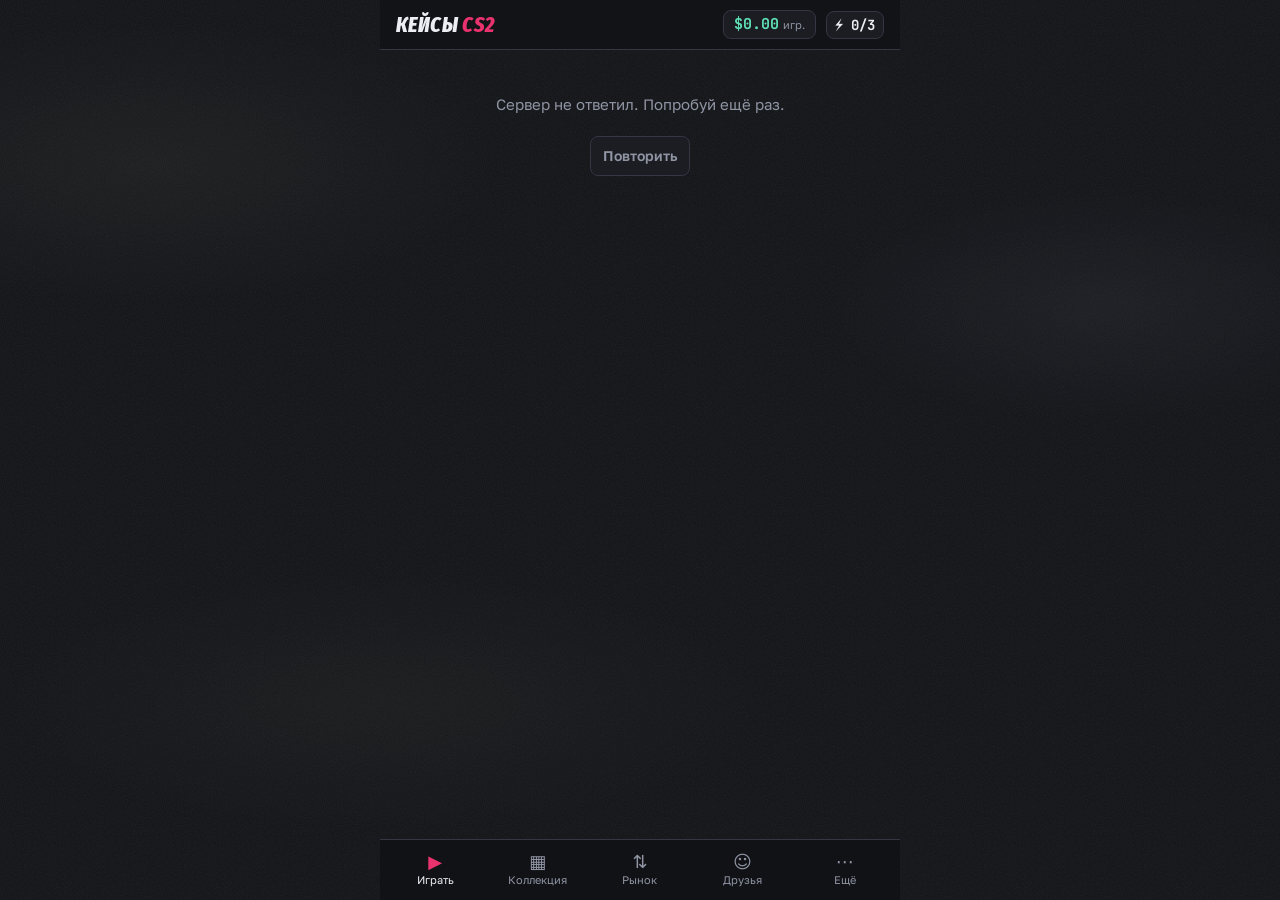
==== webapp/index.html @ 1e510d37 "Бот «Кейсы CS2»: сервер, мини-приложение, каталог и превью Только CS2, без Standoff 2: ТЗ переписано" ====
<!doctype html>
<html lang="ru">
<head>
<meta charset="utf-8">
<meta name="viewport" content="width=device-width, initial-scale=1, viewport-fit=cover, user-scalable=no">
<title>Кейсы CS2</title>
<link rel="preconnect" href="https://fonts.googleapis.com">
<link rel="preconnect" href="https://fonts.gstatic.com" crossorigin>
<link rel="stylesheet" href="https://fonts.googleapis.com/css2?family=Fira+Sans+Extra+Condensed:ital,wght@0,600;0,800;1,800&family=Golos+Text:wght@400;500;600;700&family=JetBrains+Mono:wght@500;700&display=swap">
<link rel="stylesheet" href="style.css">
</head>
<body>
<div id="app">
  <header class="top">
    <div class="brand">КЕЙСЫ<span>CS2</span></div>
    <button class="balance" id="balance" type="button" aria-label="Баланс">
      <b id="balance-value">$0.00</b><small>игр.</small>
    </button>
    <div class="energy" id="energy" title="Бесплатные спины">⚡ <b id="energy-value">0/3</b></div>
  </header>

  <main id="screens">
    <!-- ИГРАТЬ -->
    <section class="screen" id="screen-play" data-tab="play">
      <div class="case-rail" id="case-rail" role="listbox" aria-label="Кейсы"></div>
      <div class="case-stage">
        <img id="case-image" alt="" width="256" height="192">
        <div class="case-title">
          <h1 id="case-name">Кейс</h1>
          <button class="link" id="case-contents-btn" type="button">Что внутри</button>
        </div>
      </div>
      <div class="odds" id="odds" aria-label="Шансы ступеней"></div>
      <p class="pity" id="pity"></p>
      <div class="spin-controls">
        <div class="mult" role="radiogroup" aria-label="Сколько кейсов" id="mult">
          <button type="button" data-count="1" class="on">×1</button>
          <button type="button" data-count="5">×5</button>
          <button type="button" data-count="10">×10</button>
        </div>
        <button class="btn-spin" id="spin-btn" type="button"><span>КРУТИТЬ</span><em id="spin-price">$0.00</em></button>
        <button class="btn-free" id="free-btn" type="button" hidden>Бесплатно · <b id="free-count">0</b></button>
        <p class="timer" id="energy-timer"></p>
      </div>
      <div class="day-cards">
        <button class="day-card" id="wheel-card" type="button">
          <span class="dc-ico">◎</span><span class="dc-t">Колесо дня</span><span class="dc-s" id="wheel-status">Доступно</span>
        </button>
        <button class="day-card" id="tasks-card" type="button">
          <span class="dc-ico">✓</span><span class="dc-t">Задания</span><span class="dc-s" id="tasks-status">0/3</span>
        </button>
      </div>
      <h2 class="h-sub">Лента дропов</h2>
      <div class="feed" id="feed"></div>
    </section>

    <!-- КОЛЛЕКЦИЯ -->
    <section class="screen" id="screen-collection" data-tab="collection" hidden>
      <div class="col-head">
        <div><small>Места</small><b id="col-slots">0 / 200</b></div>
        <div><small>Стоимость</small><b id="col-value">$0.00</b></div>
        <button class="btn-ghost" id="sell-dupes" type="button">Продать дубли</button>
      </div>
      <div class="chips" id="col-chips"></div>
      <div class="col-tools">
        <label class="search"><span class="sr">Поиск</span><input id="col-search" type="search" placeholder="Поиск: AK-47, Fade…"></label>
        <label><span class="sr">Сортировка</span>
          <select id="col-sort">
            <option value="new">Новые</option>
            <option value="price">Дорогие</option>
            <option value="rare">Редкие</option>
            <option value="growth">Выросли</option>
          </select>
        </label>
      </div>
      <div class="grid" id="col-grid"></div>
      <p class="empty" id="col-empty" hidden>Пока пусто. Крутни первый кейс на вкладке «Играть».</p>
    </section>

    <!-- РЫНОК: апгрейдер, 5 в 1, рынок -->
    <section class="screen" id="screen-market" data-tab="market" hidden>
      <div class="seg" id="market-seg" role="tablist">
        <button type="button" data-sub="upgrade" class="on">Апгрейдер</button>
        <button type="button" data-sub="contract">5 в 1</button>
        <button type="button" data-sub="lots">Рынок</button>
      </div>

      <div class="sub" id="sub-upgrade">
        <div class="up-board">
          <button class="up-slot" id="up-stake" type="button">
            <small>Ставка</small><div class="up-items" id="up-stake-items"><span class="plus">+</span></div><b id="up-stake-sum">$0.00</b>
          </button>
          <div class="up-dial">
            <svg viewBox="0 0 120 120" id="up-svg" aria-hidden="true">
              <circle cx="60" cy="60" r="50" class="dial-track"/>
              <circle cx="60" cy="60" r="50" class="dial-arc" id="up-arc" pathLength="1000" stroke-dasharray="0 1000"/>
              <g id="up-needle"><line x1="60" y1="20" x2="60" y2="2"/></g>
            </svg>
            <div class="dial-val"><b id="up-chance">0%</b><small>шанс</small></div>
          </div>
          <button class="up-slot" id="up-target" type="button">
            <small>Цель</small><div class="up-items" id="up-target-items"><span class="plus">?</span></div><b id="up-target-sum">—</b>
          </button>
        </div>
        <p class="formula" id="up-formula">Шанс = ставка ÷ цель × 0,85</p>
        <div class="mult up-mults" id="up-mults"></div>
        <div class="targets" id="up-targets"></div>
        <button class="btn-spin small" id="up-go" type="button" disabled><span>УЛУЧШИТЬ</span></button>
        <p class="note" id="up-note"></p>
      </div>

      <div class="sub" id="sub-contract" hidden>
        <p class="lead">Положи 5 предметов одной ступени и получи 1 предмет ступенью выше из тех же кейсов.</p>
        <div class="chips" id="ct-chips"></div>
        <div class="ct-slots" id="ct-slots"></div>
        <p class="formula" id="ct-info"></p>
        <div class="grid small" id="ct-grid"></div>
        <button class="btn-spin small" id="ct-go" type="button" disabled><span>СОБРАТЬ 5 В 1</span></button>
      </div>

      <div class="sub" id="sub-lots" hidden>
        <div class="soon">
          <b>Рынок между игроками</b>
          <p>Витрина, заявки и сделки за игровые доллары. Цена лота от 50% до 150% справочной, комиссия 10%. Открываем после запуска.</p>
        </div>
      </div>
    </section>

    <!-- ДРУЗЬЯ -->
    <section class="screen" id="screen-friends" data-tab="friends" hidden>
      <div class="panel">
        <h2>Позови друга</h2>
        <p>Когда друг откроет 10 кейсов, вы оба получите бесплатные спины: тебе 3, другу 3 на старте.</p>
        <div class="ref-steps" id="ref-steps"></div>
        <button class="btn-spin small" id="invite-btn" type="button"><span>ПОЗВАТЬ ДРУГА</span></button>
      </div>
      <div class="soon"><b>Рейтинг друзей и дуэли коллекций</b><p>Дуэль без ставок: каждый выбирает 3 предмета, побеждает более сильная тройка. Скоро.</p></div>
    </section>

    <!-- ЕЩЁ -->
    <section class="screen" id="screen-more" data-tab="more" hidden>
      <div class="profile" id="profile"></div>
      <div class="menu-list">
        <button type="button" data-open="fair"><span>Честная игра</span><small>проверь любой спин</small></button>
        <button type="button" data-open="odds"><span>Шансы</span><small>все ступени и износ</small></button>
        <button type="button" data-open="settings"><span>Настройки</span><small>быстрый режим, эффекты</small></button>
        <button type="button" data-open="terms"><span>Условия</span><small>что можно и нельзя</small></button>
      </div>
    </section>
  </main>

  <nav class="tabs" id="tabs">
    <button type="button" data-tab="play" class="on"><i>▶</i>Играть</button>
    <button type="button" data-tab="collection"><i>▦</i>Коллекция</button>
    <button type="button" data-tab="market"><i>⇅</i>Рынок</button>
    <button type="button" data-tab="friends"><i>☺</i>Друзья</button>
    <button type="button" data-tab="more"><i>⋯</i>Ещё</button>
  </nav>

  <!-- Лента спина -->
  <div class="overlay" id="reel-overlay" hidden>
    <div class="reels" id="reels"></div>
    <button class="btn-ghost skip" id="reel-skip" type="button">Пропустить</button>
  </div>

  <!-- Нижняя шторка для карточек и диалогов -->
  <div class="sheet-back" id="sheet-back" hidden></div>
  <div class="sheet" id="sheet" hidden role="dialog" aria-modal="true"><div class="sheet-body" id="sheet-body"></div></div>

  <div class="toast" id="toast" hidden></div>
</div>
<script src="api.js"></script>
<script src="app.js"></script>
</body>
</html>
---- webapp/style.css ----
/* Графитовый «ящик с оружием»: зерно и камуфляжные пятна на фоне, один малиновый акцент,
   узкий жирный заголовочный шрифт. Тёмная тема — единственная, как в ТЗ. */
:root {
  --bg: #121317;
  --surface: #1b1d23;
  --surface-2: #252830;
  --line: #333743;
  --fg: #eceef3;
  --muted: #8f95a3;
  --accent: #e8336e;
  --accent-ink: #ffffff;
  --money: #5fe0b5;
  --ok: #4fd18b;
  --bad: #ff5a5a;

  --t-common: #9aa1ab;
  --t-uncommon: #5fbf4a;
  --t-rare: #4b7bff;
  --t-epic: #9a52ff;
  --t-legendary: #e04fd2;
  --t-mythic: #ec3b3b;
  --t-secret: #f2c440;

  --f-display: "Fira Sans Extra Condensed", "Arial Narrow", "Roboto Condensed", sans-serif;
  --f-body: "Golos Text", system-ui, -apple-system, "Segoe UI", sans-serif;
  --f-mono: "JetBrains Mono", ui-monospace, "SFMono-Regular", Menlo, monospace;

  --r: 10px;
  --tab-h: 62px;
  color-scheme: dark;
}

* { box-sizing: border-box; }
html, body { height: 100%; }
body {
  margin: 0;
  background: var(--bg);
  color: var(--fg);
  font: 400 15px/1.4 var(--f-body);
  -webkit-tap-highlight-color: transparent;
  overscroll-behavior: none;
}
body::before {
  content: "";
  position: fixed; inset: 0; pointer-events: none; z-index: 0;
  background:
    radial-gradient(38% 22% at 12% 18%, rgba(110, 120, 98, .10), transparent 70%),
    radial-gradient(30% 18% at 86% 34%, rgba(84, 90, 104, .14), transparent 70%),
    radial-gradient(42% 20% at 30% 78%, rgba(98, 106, 86, .09), transparent 70%),
    url("data:image/svg+xml;utf8,<svg xmlns='http://www.w3.org/2000/svg' width='160' height='160'><filter id='n'><feTurbulence type='fractalNoise' baseFrequency='.9' numOctaves='2' stitchTiles='stitch'/><feColorMatrix values='0 0 0 0 1  0 0 0 0 1  0 0 0 0 1  0 0 0 .06 0'/></filter><rect width='100%' height='100%' filter='url(%23n)'/></svg>");
}
button, input, select { font: inherit; color: inherit; }
button { cursor: pointer; border: 0; background: none; padding: 0; }
button:focus-visible, input:focus-visible, select:focus-visible { outline: 2px solid var(--accent); outline-offset: 2px; }
img { max-width: 100%; }
[hidden] { display: none !important; }
.sr { position: absolute; width: 1px; height: 1px; overflow: hidden; clip: rect(0 0 0 0); }

#app { position: relative; z-index: 1; display: flex; flex-direction: column; height: 100%; max-width: 520px; margin: 0 auto; }

/* шапка */
.top {
  display: flex; align-items: center; gap: 10px;
  padding: calc(10px + env(safe-area-inset-top, 0px)) 16px 10px;
  border-bottom: 1px solid var(--line);
  background: color-mix(in srgb, var(--bg) 88%, transparent);
  backdrop-filter: blur(8px);
}
.brand { font: italic 800 22px/1 var(--f-display); letter-spacing: .02em; margin-right: auto; }
.brand span { color: var(--accent); margin-left: 4px; }
.balance {
  display: flex; align-items: baseline; gap: 4px; padding: 6px 10px; border-radius: 8px;
  background: var(--surface); border: 1px solid var(--line);
}
.balance b { font: 700 15px/1 var(--f-mono); color: var(--money); font-variant-numeric: tabular-nums; }
.balance small { font-size: 11px; color: var(--muted); }
.energy { font: 700 14px/1 var(--f-mono); color: var(--fg); padding: 6px 8px; border-radius: 8px; background: var(--surface); border: 1px solid var(--line); }
.energy b { font-variant-numeric: tabular-nums; }

main { flex: 1; overflow-y: auto; overflow-x: hidden; padding: 14px 16px calc(var(--tab-h) + 24px + env(safe-area-inset-bottom, 0px)); }
.screen { display: flex; flex-direction: column; gap: 14px; }

h1, h2 { font-family: var(--f-display); font-weight: 800; text-wrap: balance; margin: 0; }
.h-sub { font-size: 15px; text-transform: uppercase; letter-spacing: .08em; color: var(--muted); font-weight: 600; margin-top: 6px; }

/* кейсы */
.case-rail { display: flex; gap: 8px; overflow-x: auto; scrollbar-width: none; margin: 0 -16px; padding: 2px 16px 4px; scroll-snap-type: x mandatory; }
.case-rail::-webkit-scrollbar { display: none; }
.case-chip {
  flex: 0 0 auto; width: 92px; scroll-snap-align: start;
  display: flex; flex-direction: column; align-items: center; gap: 2px;
  padding: 6px 4px 7px; border-radius: var(--r); background: var(--surface); border: 1px solid var(--line);
}
.case-chip img { width: 72px; height: 54px; object-fit: contain; }
.case-chip span { font-size: 11px; line-height: 1.15; text-align: center; color: var(--muted); min-height: 2.3em; }
.case-chip b { font: 700 12px/1 var(--f-mono); color: var(--money); }
.case-chip.on { border-color: var(--accent); background: color-mix(in srgb, var(--accent) 12%, var(--surface)); }
.case-chip.on span { color: var(--fg); }
.case-chip .free-tag { font: 700 9px/1 var(--f-body); color: var(--accent); text-transform: uppercase; letter-spacing: .06em; }

.case-stage { display: grid; grid-template-columns: 132px 1fr; align-items: center; gap: 12px; }
.case-stage img { width: 132px; height: 99px; object-fit: contain; filter: drop-shadow(0 8px 16px rgba(0,0,0,.5)); }
.case-title { min-width: 0; display: flex; flex-direction: column; align-items: flex-start; gap: 4px; }
.case-title h1 { font-size: 30px; line-height: .95; text-transform: uppercase; }
.link { color: var(--accent); font-weight: 600; font-size: 14px; padding: 4px 0; }

.odds { display: grid; grid-template-columns: repeat(5, 1fr); gap: 4px; }
.odd { padding: 7px 2px 6px; border-radius: 8px; background: var(--surface); text-align: center; border-top: 3px solid var(--tc); }
.odd i { display: block; font-style: normal; color: var(--tc); font-size: 13px; line-height: 1; }
.odd b { display: block; font: 700 14px/1.2 var(--f-mono); font-variant-numeric: tabular-nums; margin-top: 3px; }
.odd small { display: block; font-size: 10px; color: var(--muted); line-height: 1.2; }
.pity { margin: -6px 0 0; font-size: 13px; color: var(--muted); }
.pity b { color: var(--fg); font-family: var(--f-mono); }

.spin-controls { display: flex; flex-direction: column; gap: 8px; }
.mult { display: flex; gap: 6px; }
.mult button { flex: 1; height: 38px; border-radius: 8px; background: var(--surface); border: 1px solid var(--line); font: 700 15px/1 var(--f-mono); color: var(--muted); }
.mult button.on { color: var(--fg); border-color: var(--fg); }
.btn-spin {
  position: relative; height: 62px; border-radius: 12px; background: var(--accent); color: var(--accent-ink);
  display: flex; align-items: center; justify-content: center; gap: 12px;
  box-shadow: 0 10px 24px -10px var(--accent), inset 0 -3px 0 rgba(0,0,0,.18);
  clip-path: polygon(10px 0, 100% 0, 100% calc(100% - 10px), calc(100% - 10px) 100%, 0 100%, 0 10px);
}
.btn-spin span { font: italic 800 26px/1 var(--f-display); letter-spacing: .04em; }
.btn-spin em { font: 700 15px/1 var(--f-mono); font-style: normal; background: rgba(0,0,0,.22); padding: 6px 8px; border-radius: 6px; }
.btn-spin.small { height: 52px; }
.btn-spin.small span { font-size: 22px; }
.btn-spin:active { transform: translateY(1px); }
.btn-spin:disabled { background: var(--surface-2); color: var(--muted); box-shadow: none; cursor: not-allowed; }
.btn-free { height: 46px; border-radius: 10px; border: 1px dashed var(--accent); color: var(--fg); font-weight: 600; }
.btn-free b { font-family: var(--f-mono); color: var(--accent); }
.timer { margin: 0; text-align: center; font-size: 13px; color: var(--muted); font-variant-numeric: tabular-nums; }
.btn-ghost { padding: 9px 12px; border-radius: 8px; border: 1px solid var(--line); background: var(--surface); font-weight: 600; font-size: 14px; }

.day-cards { display: grid; grid-template-columns: 1fr 1fr; gap: 8px; }
.day-card { display: grid; grid-template-columns: auto 1fr; grid-template-rows: auto auto; column-gap: 10px; align-items: center; text-align: left; padding: 12px; border-radius: var(--r); background: var(--surface); border: 1px solid var(--line); }
.dc-ico { grid-row: span 2; width: 34px; height: 34px; display: grid; place-items: center; border-radius: 50%; background: var(--surface-2); font-size: 18px; color: var(--accent); }
.dc-t { font-weight: 600; }
.dc-s { font-size: 12px; color: var(--muted); }
.day-card.ready .dc-s { color: var(--ok); }

.feed { display: flex; flex-direction: column; gap: 6px; }
.feed-row { display: grid; grid-template-columns: 54px 1fr auto; gap: 10px; align-items: center; padding: 6px 10px 6px 6px; border-radius: 8px; background: var(--surface); border-left: 3px solid var(--tc); }
.feed-row img { width: 54px; height: 40px; object-fit: contain; }
.feed-row div { min-width: 0; }
.feed-row b { display: block; font-size: 13px; white-space: nowrap; overflow: hidden; text-overflow: ellipsis; }
.feed-row small { font-size: 12px; color: var(--muted); }
.feed-row em { font: 700 13px var(--f-mono); font-style: normal; color: var(--money); }

/* предметы */
.grid { display: grid; grid-template-columns: repeat(3, minmax(0, 1fr)); gap: 6px; }
.grid.small { grid-template-columns: repeat(4, minmax(0, 1fr)); }
.tile {
  position: relative; display: flex; flex-direction: column; align-items: stretch; gap: 2px; text-align: left;
  padding: 6px 6px 7px; border-radius: 8px; min-width: 0;
  background: linear-gradient(180deg, color-mix(in srgb, var(--tc) 16%, var(--surface)) 0%, var(--surface) 70%);
  border: 1px solid color-mix(in srgb, var(--tc) 40%, var(--line));
  border-bottom: 3px solid var(--tc);
}
.tile img { width: 100%; aspect-ratio: 4 / 3; object-fit: contain; }
.tile .w { font-size: 10px; color: var(--muted); font-weight: 600; }
.tile .n { font-size: 11px; line-height: 1.2; font-weight: 600; overflow: hidden; display: -webkit-box; -webkit-line-clamp: 2; -webkit-box-orient: vertical; min-height: 2.4em; }
.tile .p { font: 700 12px/1 var(--f-mono); color: var(--money); }
.tile .ico { position: absolute; top: 5px; left: 6px; font-size: 11px; color: var(--tc); }
.tile .badges { position: absolute; top: 4px; right: 5px; display: flex; gap: 3px; font-size: 10px; }
.tile .st { color: #ff8a3d; font-weight: 700; }
.tile.sel { outline: 2px solid var(--fg); outline-offset: -2px; }
.tile.dim { opacity: .35; }

.col-head { display: grid; grid-template-columns: auto auto 1fr; gap: 16px; align-items: end; }
.col-head small { display: block; font-size: 11px; color: var(--muted); text-transform: uppercase; letter-spacing: .06em; }
.col-head b { font: 700 16px var(--f-mono); font-variant-numeric: tabular-nums; }
.col-head .btn-ghost { justify-self: end; }
.chips { display: flex; gap: 6px; overflow-x: auto; scrollbar-width: none; margin: 0 -16px; padding: 0 16px; }
.chips::-webkit-scrollbar { display: none; }
.chip { flex: 0 0 auto; padding: 7px 11px; border-radius: 999px; background: var(--surface); border: 1px solid var(--line); font-size: 13px; font-weight: 600; white-space: nowrap; }
.chip i { font-style: normal; color: var(--tc, var(--muted)); margin-right: 4px; }
.chip.on { background: var(--fg); color: var(--bg); border-color: var(--fg); }
.col-tools { display: grid; grid-template-columns: 1fr auto; gap: 6px; }
.col-tools input, .col-tools select, .field { width: 100%; height: 40px; border-radius: 8px; border: 1px solid var(--line); background: var(--surface); padding: 0 10px; font-size: 14px; }
.empty { text-align: center; color: var(--muted); padding: 30px 10px; margin: 0; }

/* сегменты */
.seg { display: flex; padding: 3px; gap: 3px; background: var(--surface); border-radius: 10px; border: 1px solid var(--line); }
.seg button { flex: 1; height: 36px; border-radius: 7px; font-weight: 600; font-size: 14px; color: var(--muted); }
.seg button.on { background: var(--surface-2); color: var(--fg); }
.sub { display: flex; flex-direction: column; gap: 12px; }

/* апгрейдер */
.up-board { display: grid; grid-template-columns: 1fr 120px 1fr; gap: 8px; align-items: center; }
.up-slot { display: flex; flex-direction: column; align-items: center; gap: 4px; padding: 8px 6px; border-radius: var(--r); background: var(--surface); border: 1px dashed var(--line); min-width: 0; min-height: 132px; justify-content: center; }
.up-slot small { font-size: 11px; color: var(--muted); text-transform: uppercase; letter-spacing: .06em; }
.up-slot b { font: 700 14px var(--f-mono); color: var(--money); }
.up-items { display: flex; flex-wrap: wrap; justify-content: center; gap: 2px; min-height: 60px; align-items: center; }
.up-items img { width: 64px; height: 48px; object-fit: contain; }
.up-items.many img { width: 40px; height: 30px; }
.up-items .nm { font-size: 11px; text-align: center; line-height: 1.2; width: 100%; }
.plus { width: 46px; height: 46px; border-radius: 50%; display: grid; place-items: center; background: var(--surface-2); font-size: 22px; color: var(--muted); }
.up-dial { position: relative; width: 120px; height: 120px; }
.up-dial svg { width: 100%; height: 100%; transform: rotate(-90deg); }
.dial-track { fill: none; stroke: var(--surface-2); stroke-width: 10; }
.dial-arc { fill: none; stroke: var(--ok); stroke-width: 10; transition: stroke-dasharray .3s; }
#up-needle line { stroke: var(--fg); stroke-width: 4; stroke-linecap: round; }
#up-needle { transform-origin: 60px 60px; }
.dial-val { position: absolute; inset: 0; display: grid; place-content: center; text-align: center; pointer-events: none; }
.dial-val b { font: 700 20px/1 var(--f-mono); }
.dial-val small { font-size: 11px; color: var(--muted); }
.formula { margin: 0; text-align: center; font-size: 13px; color: var(--muted); font-variant-numeric: tabular-nums; }
.formula b { color: var(--fg); font-family: var(--f-mono); }
.up-mults button { font-size: 14px; }
.targets { display: flex; gap: 6px; overflow-x: auto; margin: 0 -16px; padding: 2px 16px 4px; scrollbar-width: none; }
.targets .tile { flex: 0 0 104px; }
.note { margin: 0; font-size: 12px; color: var(--muted); text-align: center; }

/* 5 в 1 */
.lead { margin: 0; color: var(--muted); font-size: 14px; }
.ct-slots { display: grid; grid-template-columns: repeat(5, 1fr); gap: 5px; }
.ct-slot { aspect-ratio: 1; border-radius: 8px; border: 1px dashed var(--line); background: var(--surface); display: grid; place-items: center; overflow: hidden; }
.ct-slot img { width: 100%; height: 100%; object-fit: contain; }

/* друзья / ещё */
.panel { padding: 16px; border-radius: 12px; background: var(--surface); border: 1px solid var(--line); display: flex; flex-direction: column; gap: 10px; }
.panel h2 { font-size: 24px; text-transform: uppercase; }
.panel p { margin: 0; color: var(--muted); font-size: 14px; }
.ref-steps { display: grid; grid-template-columns: repeat(4, 1fr); gap: 6px; }
.ref-steps div { padding: 8px 4px; border-radius: 8px; background: var(--surface-2); text-align: center; }
.ref-steps b { display: block; font: 700 18px var(--f-mono); }
.ref-steps small { font-size: 11px; color: var(--muted); line-height: 1.2; display: block; }
.soon { padding: 14px 16px; border-radius: 12px; border: 1px dashed var(--line); }
.soon b { display: block; margin-bottom: 4px; }
.soon p { margin: 0; font-size: 13px; color: var(--muted); }
.profile { display: grid; grid-template-columns: repeat(3, 1fr); gap: 6px; }
.profile div { padding: 10px; border-radius: 10px; background: var(--surface); }
.profile small { display: block; font-size: 11px; color: var(--muted); }
.profile b { font: 700 16px var(--f-mono); }
.menu-list { display: flex; flex-direction: column; border-radius: 12px; overflow: hidden; border: 1px solid var(--line); }
.menu-list button { display: flex; justify-content: space-between; align-items: center; gap: 10px; padding: 15px 14px; background: var(--surface); text-align: left; }
.menu-list button + button { border-top: 1px solid var(--line); }
.menu-list span { font-weight: 600; }
.menu-list small { color: var(--muted); font-size: 12px; }

/* нижнее меню */
.tabs {
  position: fixed; left: 0; right: 0; bottom: 0; z-index: 5;
  display: grid; grid-template-columns: repeat(5, 1fr);
  max-width: 520px; margin: 0 auto;
  padding: 6px 4px calc(6px + env(safe-area-inset-bottom, 0px));
  background: color-mix(in srgb, var(--bg) 94%, transparent); backdrop-filter: blur(10px);
  border-top: 1px solid var(--line);
}
.tabs button { display: flex; flex-direction: column; align-items: center; gap: 2px; font-size: 11px; color: var(--muted); padding: 4px 0; min-height: 48px; justify-content: center; }
.tabs i { font-style: normal; font-size: 18px; line-height: 1; }
.tabs button.on { color: var(--fg); }
.tabs button.on i { color: var(--accent); }

/* лента спина */
.overlay { position: fixed; inset: 0; z-index: 20; background: rgba(8, 9, 12, .94); display: flex; flex-direction: column; justify-content: center; gap: 18px; padding: 16px 0; }
.reels { display: flex; flex-direction: column; gap: 8px; }
.reel { position: relative; height: 118px; overflow: hidden; border-block: 1px solid var(--line); background: var(--surface); }
.reels.multi .reel { height: 56px; }
.reel::after { content: ""; position: absolute; left: 50%; top: 0; bottom: 0; width: 2px; margin-left: -1px; background: var(--accent); box-shadow: 0 0 12px var(--accent); }
.strip { display: flex; height: 100%; will-change: transform; }
.cell { flex: 0 0 120px; height: 100%; padding: 6px; border-right: 1px solid var(--bg); display: flex; flex-direction: column; justify-content: flex-end; background: linear-gradient(0deg, color-mix(in srgb, var(--tc) 35%, transparent) 0%, transparent 55%); border-bottom: 3px solid var(--tc); }
.cell img { width: 100%; height: 76px; object-fit: contain; }
.cell span { font-size: 10px; color: var(--muted); white-space: nowrap; overflow: hidden; text-overflow: ellipsis; }
.reels.multi .cell { flex-basis: 64px; padding: 3px; }
.reels.multi .cell img { height: 44px; }
.reels.multi .cell span { display: none; }
.skip { align-self: center; }

/* шторка */
.sheet-back { position: fixed; inset: 0; z-index: 30; background: rgba(0,0,0,.6); }
.sheet {
  position: fixed; left: 0; right: 0; bottom: 0; z-index: 31; max-width: 520px; margin: 0 auto;
  max-height: 88%; overflow-y: auto; border-radius: 16px 16px 0 0; background: var(--surface); border-top: 1px solid var(--line);
  padding: 8px 16px calc(20px + env(safe-area-inset-bottom, 0px));
  animation: up .22s ease-out;
}
.sheet::before { content: ""; display: block; width: 40px; height: 4px; border-radius: 2px; background: var(--line); margin: 0 auto 12px; }
@keyframes up { from { transform: translateY(40px); opacity: 0; } }
.sheet-body { display: flex; flex-direction: column; gap: 12px; }
.sheet h2 { font-size: 26px; text-transform: uppercase; line-height: 1; }
.sheet p { margin: 0; }
.tier-label { font: italic 800 30px/1 var(--f-display); text-transform: uppercase; color: var(--tc); text-align: center; letter-spacing: .03em; }
.tier-label small { display: block; font: 500 12px var(--f-body); color: var(--muted); letter-spacing: 0; text-transform: none; margin-top: 4px; }
.item-hero { position: relative; display: grid; place-items: center; padding: 10px; border-radius: 12px; background: radial-gradient(60% 70% at 50% 55%, color-mix(in srgb, var(--tc) 35%, transparent), transparent 70%), var(--bg); border: 1px solid color-mix(in srgb, var(--tc) 50%, var(--line)); }
.item-hero img { width: 240px; height: 180px; object-fit: contain; }
.item-name { text-align: center; }
.item-name b { display: block; font-size: 18px; }
.item-name span { color: var(--muted); font-size: 14px; }
.stats { display: grid; grid-template-columns: 1fr 1fr; gap: 6px; }
.stats div { padding: 8px 10px; border-radius: 8px; background: var(--bg); min-width: 0; }
.stats small { display: block; font-size: 11px; color: var(--muted); }
.stats b { font: 700 14px var(--f-mono); font-variant-numeric: tabular-nums; overflow-wrap: anywhere; }
.stats .up { color: var(--ok); } .stats .down { color: var(--bad); }
.floatbar { position: relative; height: 8px; border-radius: 4px; background: linear-gradient(90deg, #4fd18b 0 7%, #9bd14f 7% 15%, #d1c34f 15% 38%, #d18a4f 38% 45%, #d14f4f 45% 100%); }
.floatbar i { position: absolute; top: -4px; width: 2px; height: 16px; background: var(--fg); }
.actions { display: grid; grid-template-columns: 1fr 1fr; gap: 6px; }
.actions button { height: 48px; border-radius: 10px; background: var(--surface-2); font-weight: 600; font-size: 14px; }
.actions button.primary { background: var(--accent); color: var(--accent-ink); }
.actions button:disabled { opacity: .4; cursor: not-allowed; }
.results { display: grid; grid-template-columns: repeat(auto-fill, minmax(92px, 1fr)); gap: 6px; }
.odds-table { width: 100%; border-collapse: collapse; font-size: 14px; }
.odds-table td, .odds-table th { padding: 8px 4px; border-bottom: 1px solid var(--line); text-align: left; }
.odds-table th { font-size: 11px; color: var(--muted); font-weight: 600; text-transform: uppercase; letter-spacing: .06em; }
.odds-table td:last-child, .odds-table th:last-child { text-align: right; font-family: var(--f-mono); font-variant-numeric: tabular-nums; }
.mono { font-family: var(--f-mono); font-size: 12px; overflow-wrap: anywhere; color: var(--muted); }
.toggle { display: flex; justify-content: space-between; align-items: center; gap: 10px; padding: 12px 0; border-bottom: 1px solid var(--line); }
.toggle input { width: 22px; height: 22px; accent-color: var(--accent); }
.wheel-wrap { position: relative; width: 260px; height: 260px; margin: 0 auto; }
.wheel-wrap svg { width: 100%; height: 100%; }
.wheel-wrap .pin { position: absolute; left: 50%; top: -6px; margin-left: -9px; width: 0; height: 0; border-left: 9px solid transparent; border-right: 9px solid transparent; border-top: 18px solid var(--accent); }
#wheel-g { transform-origin: 130px 130px; }
.task { display: grid; grid-template-columns: 1fr auto; gap: 4px 10px; align-items: center; padding: 12px; border-radius: 10px; background: var(--bg); }
.task small { color: var(--muted); font-size: 12px; grid-column: 1; }
.task .bar { grid-column: 1; height: 4px; border-radius: 2px; background: var(--surface-2); overflow: hidden; }
.task .bar i { display: block; height: 100%; background: var(--accent); }
.task button { grid-row: 1 / span 3; grid-column: 2; padding: 9px 12px; border-radius: 8px; background: var(--accent); color: var(--accent-ink); font-weight: 600; font-size: 13px; }
.task button:disabled { background: var(--surface-2); color: var(--muted); }
.count-down { font: 700 13px var(--f-mono); }

.toast { position: fixed; left: 50%; bottom: calc(var(--tab-h) + 18px + env(safe-area-inset-bottom, 0px)); transform: translateX(-50%); z-index: 40; max-width: calc(100% - 32px); padding: 10px 14px; border-radius: 10px; background: var(--fg); color: var(--bg); font-weight: 600; font-size: 14px; text-align: center; }

/* дроп высоких ступеней */
.flash { animation: flash 1.2s ease-out; }
@keyframes flash { 0% { box-shadow: 0 0 0 0 var(--tc); } 30% { box-shadow: 0 0 60px 10px var(--tc); } 100% { box-shadow: 0 0 0 0 transparent; } }
body.no-fx .flash { animation: none; }
@media (prefers-reduced-motion: reduce) { .flash, .sheet { animation: none; } }
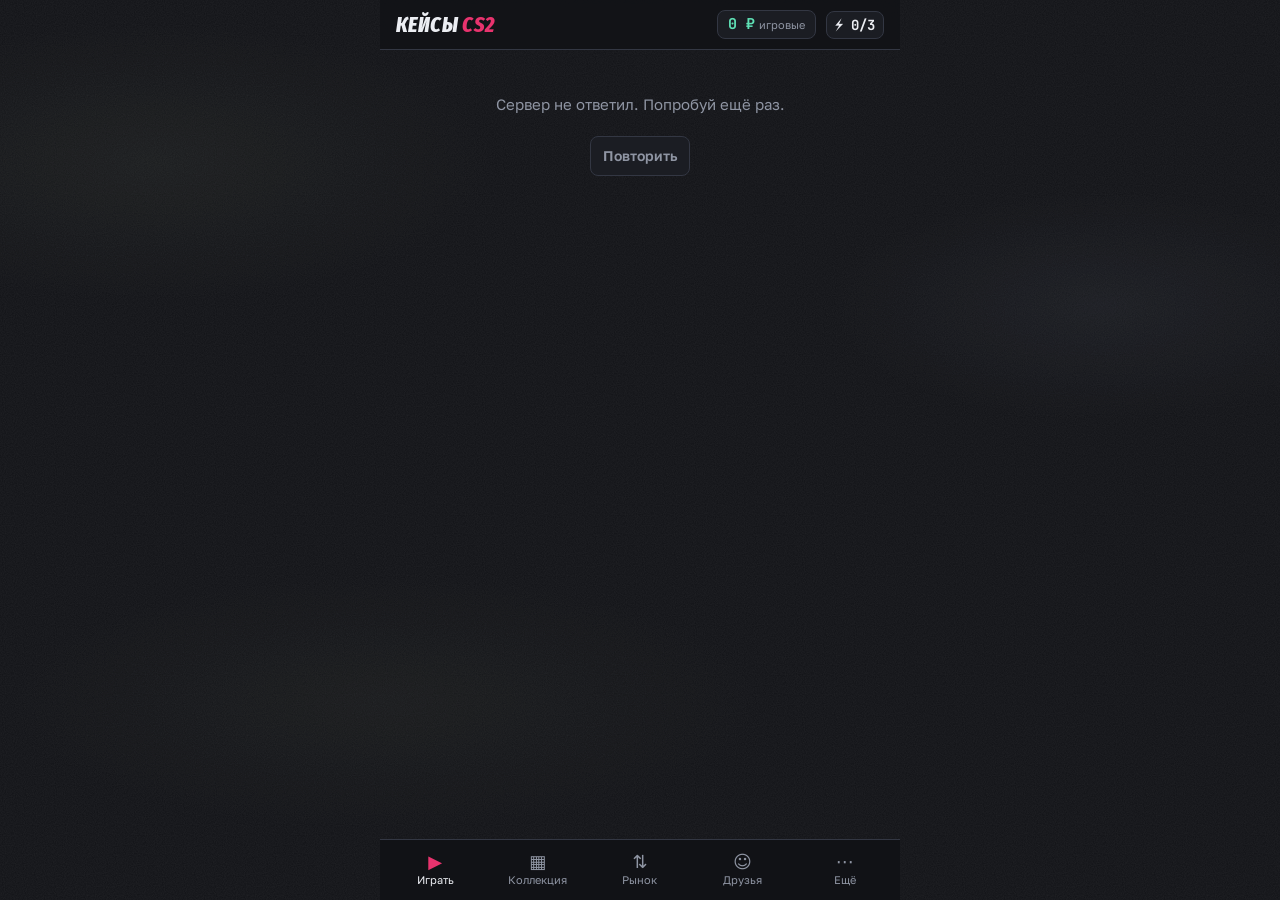
==== commit 9e405e51: "Мини-приложение, админка, превью и документы по пакету v1.4 (только CS2) - мини-приложение на API /v" ====
--- a/webapp/index.html
+++ b/webapp/index.html
@@ -14,41 +14,42 @@
   <header class="top">
     <div class="brand">КЕЙСЫ<span>CS2</span></div>
     <button class="balance" id="balance" type="button" aria-label="Баланс">
-      <b id="balance-value">$0.00</b><small>игр.</small>
+      <b id="balance-value">0 ₽</b><small id="balance-label">игровые</small>
     </button>
-    <div class="energy" id="energy" title="Бесплатные спины">⚡ <b id="energy-value">0/3</b></div>
+    <button class="energy" id="energy" type="button" title="Бесплатные спины">⚡ <b id="energy-value">0/3</b></button>
   </header>
 
   <main id="screens">
     <!-- ИГРАТЬ -->
     <section class="screen" id="screen-play" data-tab="play">
+      <div class="level-rail" id="level-rail" role="listbox" aria-label="Уровни крутки"></div>
       <div class="case-rail" id="case-rail" role="listbox" aria-label="Кейсы"></div>
       <div class="case-stage">
-        <img id="case-image" alt="" width="256" height="192">
+        <div class="stage-pic" id="stage-pic"></div>
         <div class="case-title">
           <h1 id="case-name">Кейс</h1>
-          <button class="link" id="case-contents-btn" type="button">Что внутри</button>
+          <p class="stage-sub" id="stage-sub"></p>
+          <div class="stage-links">
+            <button class="link" id="odds-btn" type="button">Шансы</button>
+            <button class="link" id="contents-btn" type="button">Что внутри</button>
+          </div>
         </div>
       </div>
       <div class="odds" id="odds" aria-label="Шансы ступеней"></div>
       <p class="pity" id="pity"></p>
       <div class="spin-controls">
-        <div class="mult" role="radiogroup" aria-label="Сколько кейсов" id="mult">
-          <button type="button" data-count="1" class="on">×1</button>
-          <button type="button" data-count="5">×5</button>
-          <button type="button" data-count="10">×10</button>
-        </div>
-        <button class="btn-spin" id="spin-btn" type="button"><span>КРУТИТЬ</span><em id="spin-price">$0.00</em></button>
-        <button class="btn-free" id="free-btn" type="button" hidden>Бесплатно · <b id="free-count">0</b></button>
-        <p class="timer" id="energy-timer"></p>
+        <div class="mult" role="radiogroup" aria-label="Сколько кейсов" id="mult"></div>
+        <button class="btn-spin" id="spin-btn" type="button"><span>КРУТИТЬ</span><em id="spin-price">0 ₽</em></button>
+        <div class="alt-spins">
+          <button class="btn-free" id="free-btn" type="button" hidden>Бесплатно · <b id="free-count">0</b></button>
+          <button class="btn-free" id="attempt-btn" type="button" hidden>Попытка ⭐ · <b id="attempt-count">0</b></button>
+        </div>
+        <p class="timer" id="spin-note"></p>
       </div>
       <div class="day-cards">
-        <button class="day-card" id="wheel-card" type="button">
-          <span class="dc-ico">◎</span><span class="dc-t">Колесо дня</span><span class="dc-s" id="wheel-status">Доступно</span>
-        </button>
-        <button class="day-card" id="tasks-card" type="button">
-          <span class="dc-ico">✓</span><span class="dc-t">Задания</span><span class="dc-s" id="tasks-status">0/3</span>
-        </button>
+        <button class="day-card" id="wheel-card" type="button"><span class="dc-ico">◎</span><span class="dc-t">Колесо</span><span class="dc-s" id="wheel-status"></span></button>
+        <button class="day-card" id="tasks-card" type="button"><span class="dc-ico">✓</span><span class="dc-t">Задания</span><span class="dc-s" id="tasks-status"></span></button>
+        <button class="day-card" id="raffle-card" type="button"><span class="dc-ico">✦</span><span class="dc-t">Розыгрыш</span><span class="dc-s" id="raffle-status"></span></button>
       </div>
       <h2 class="h-sub">Лента дропов</h2>
       <div class="feed" id="feed"></div>
@@ -58,9 +59,9 @@
     <section class="screen" id="screen-collection" data-tab="collection" hidden>
       <div class="col-head">
         <div><small>Места</small><b id="col-slots">0 / 200</b></div>
-        <div><small>Стоимость</small><b id="col-value">$0.00</b></div>
-        <button class="btn-ghost" id="sell-dupes" type="button">Продать дубли</button>
-      </div>
+        <div><small>Стоимость</small><b id="col-value">0 ₽</b><i id="col-week"></i></div>
+      </div>
+      <div class="banner" id="overflow-banner" hidden></div>
       <div class="chips" id="col-chips"></div>
       <div class="col-tools">
         <label class="search"><span class="sr">Поиск</span><input id="col-search" type="search" placeholder="Поиск: AK-47, Fade…"></label>
@@ -68,33 +69,50 @@
           <select id="col-sort">
             <option value="new">Новые</option>
             <option value="price">Дорогие</option>
-            <option value="rare">Редкие</option>
+            <option value="tier">Редкие</option>
             <option value="growth">Выросли</option>
           </select>
         </label>
       </div>
+      <div class="mass">
+        <button class="btn-ghost" id="sell-dupes" type="button">Продать дубли</button>
+        <button class="btn-ghost" id="sell-cheap" type="button">Продать дешевле…</button>
+      </div>
       <div class="grid" id="col-grid"></div>
-      <p class="empty" id="col-empty" hidden>Пока пусто. Крутни первый кейс на вкладке «Играть».</p>
-    </section>
-
-    <!-- РЫНОК: апгрейдер, 5 в 1, рынок -->
+      <p class="empty" id="col-empty" hidden>Пока пусто. Нажми «Крутить» на вкладке «Играть».</p>
+    </section>
+
+    <!-- РЫНОК -->
     <section class="screen" id="screen-market" data-tab="market" hidden>
       <div class="seg" id="market-seg" role="tablist">
-        <button type="button" data-sub="upgrade" class="on">Апгрейдер</button>
+        <button type="button" data-sub="lots" class="on">Рынок</button>
+        <button type="button" data-sub="upgrade">Улучшить</button>
         <button type="button" data-sub="contract">5 в 1</button>
-        <button type="button" data-sub="lots">Рынок</button>
-      </div>
-
-      <div class="sub" id="sub-upgrade">
+        <button type="button" data-sub="trades">Обмены</button>
+      </div>
+
+      <div class="sub" id="sub-lots">
+        <div class="seg small" id="lots-seg">
+          <button type="button" data-view="all" class="on">Витрина</button>
+          <button type="button" data-view="mine">Мои лоты</button>
+          <button type="button" data-view="orders">Заявки</button>
+          <button type="button" data-view="deals">Сделки</button>
+        </div>
+        <div class="chips" id="lots-chips"></div>
+        <div id="lots-list" class="lots"></div>
+        <p class="note">Цена лота от 50% до 150% справочной, комиссия 10% (у VIP 5%) уходит из игры. Купленный предмет 24 часа нельзя перепродать.</p>
+      </div>
+
+      <div class="sub" id="sub-upgrade" hidden>
         <div class="up-board">
           <button class="up-slot" id="up-stake" type="button">
-            <small>Ставка</small><div class="up-items" id="up-stake-items"><span class="plus">+</span></div><b id="up-stake-sum">$0.00</b>
+            <small>Ставка</small><div class="up-items" id="up-stake-items"><span class="plus">+</span></div><b id="up-stake-sum">0 ₽</b>
           </button>
           <div class="up-dial">
-            <svg viewBox="0 0 120 120" id="up-svg" aria-hidden="true">
+            <svg viewBox="0 0 120 120" aria-hidden="true">
               <circle cx="60" cy="60" r="50" class="dial-track"/>
               <circle cx="60" cy="60" r="50" class="dial-arc" id="up-arc" pathLength="1000" stroke-dasharray="0 1000"/>
-              <g id="up-needle"><line x1="60" y1="20" x2="60" y2="2"/></g>
+              <g id="up-needle"><line x1="100" y1="60" x2="118" y2="60"/></g>
             </svg>
             <div class="dial-val"><b id="up-chance">0%</b><small>шанс</small></div>
           </div>
@@ -102,7 +120,7 @@
             <small>Цель</small><div class="up-items" id="up-target-items"><span class="plus">?</span></div><b id="up-target-sum">—</b>
           </button>
         </div>
-        <p class="formula" id="up-formula">Шанс = ставка ÷ цель × 0,85</p>
+        <p class="formula" id="up-formula"></p>
         <div class="mult up-mults" id="up-mults"></div>
         <div class="targets" id="up-targets"></div>
         <button class="btn-spin small" id="up-go" type="button" disabled><span>УЛУЧШИТЬ</span></button>
@@ -118,31 +136,59 @@
         <button class="btn-spin small" id="ct-go" type="button" disabled><span>СОБРАТЬ 5 В 1</span></button>
       </div>
 
-      <div class="sub" id="sub-lots" hidden>
-        <div class="soon">
-          <b>Рынок между игроками</b>
-          <p>Витрина, заявки и сделки за игровые доллары. Цена лота от 50% до 150% справочной, комиссия 10%. Открываем после запуска.</p>
-        </div>
+      <div class="sub" id="sub-trades" hidden>
+        <button class="btn-ghost wide" id="trade-new" type="button">Предложить обмен</button>
+        <div id="trades-list" class="lots"></div>
+        <p class="note">Обмены открываются через 24 часа после первого входа. Разница в цене не больше 50%, с одним игроком не больше 3 обменов в неделю.</p>
       </div>
     </section>
 
     <!-- ДРУЗЬЯ -->
     <section class="screen" id="screen-friends" data-tab="friends" hidden>
-      <div class="panel">
-        <h2>Позови друга</h2>
-        <p>Когда друг откроет 10 кейсов, вы оба получите бесплатные спины: тебе 3, другу 3 на старте.</p>
-        <div class="ref-steps" id="ref-steps"></div>
-        <button class="btn-spin small" id="invite-btn" type="button"><span>ПОЗВАТЬ ДРУГА</span></button>
-      </div>
-      <div class="soon"><b>Рейтинг друзей и дуэли коллекций</b><p>Дуэль без ставок: каждый выбирает 3 предмета, побеждает более сильная тройка. Скоро.</p></div>
+      <div class="seg" id="friends-seg">
+        <button type="button" data-sub="invite" class="on">Друзья</button>
+        <button type="button" data-sub="rating">Рейтинг</button>
+        <button type="button" data-sub="duels">Дуэли</button>
+      </div>
+      <div class="sub" id="sub-invite">
+        <div class="panel">
+          <h2>Позови друга</h2>
+          <p id="ref-text">Когда друг откроет 10 кейсов, ты получишь награду, а он 3 спина на старте.</p>
+          <div class="ref-steps" id="ref-steps"></div>
+          <button class="btn-spin small" id="invite-btn" type="button"><span>ПОЗВАТЬ ДРУГА</span></button>
+        </div>
+        <div id="friends-list" class="lots"></div>
+      </div>
+      <div class="sub" id="sub-rating" hidden>
+        <div class="seg small" id="board-seg">
+          <button type="button" data-board="capital" class="on">Капитал</button>
+          <button type="button" data-board="rarest">Самый дорогой</button>
+          <button type="button" data-board="level">Уровень</button>
+          <button type="button" data-board="collection">Коллекция</button>
+        </div>
+        <div class="seg small" id="scope-seg">
+          <button type="button" data-scope="friends" class="on">Друзья</button>
+          <button type="button" data-scope="global">Все</button>
+        </div>
+        <ol class="board" id="board"></ol>
+      </div>
+      <div class="sub" id="sub-duels" hidden>
+        <p class="lead">Дуэль без ставок: каждый выбирает 3 предмета, сила тройки — сумма цен со случайным множителем 0,85–1,15. Победителю монеты от игры, у проигравшего ничего не забирают.</p>
+        <button class="btn-spin small" id="duel-new" type="button"><span>НОВАЯ ДУЭЛЬ</span></button>
+        <div id="duels-list" class="lots"></div>
+      </div>
     </section>
 
     <!-- ЕЩЁ -->
     <section class="screen" id="screen-more" data-tab="more" hidden>
-      <div class="profile" id="profile"></div>
+      <div class="profile-card" id="profile"></div>
       <div class="menu-list">
-        <button type="button" data-open="fair"><span>Честная игра</span><small>проверь любой спин</small></button>
-        <button type="button" data-open="odds"><span>Шансы</span><small>все ступени и износ</small></button>
+        <button type="button" data-open="shop"><span>Магазин ⭐</span><small>попытки, удача, VIP, места</small></button>
+        <button type="button" data-open="raffle"><span>Розыгрыш</span><small>билеты за задания</small></button>
+        <button type="button" data-open="fair"><span>Честная игра</span><small>проверь любой бросок</small></button>
+        <button type="button" data-open="odds"><span>Шансы</span><small>кейсы, уровни, износ</small></button>
+        <button type="button" data-open="cosmetics"><span>Рамки и значки</span><small>косметика профиля</small></button>
+        <button type="button" data-open="country"><span>Страна и валюта</span><small id="country-label"></small></button>
         <button type="button" data-open="settings"><span>Настройки</span><small>быстрый режим, эффекты</small></button>
         <button type="button" data-open="terms"><span>Условия</span><small>что можно и нельзя</small></button>
       </div>
@@ -157,17 +203,15 @@
     <button type="button" data-tab="more"><i>⋯</i>Ещё</button>
   </nav>
 
-  <!-- Лента спина -->
   <div class="overlay" id="reel-overlay" hidden>
     <div class="reels" id="reels"></div>
     <button class="btn-ghost skip" id="reel-skip" type="button">Пропустить</button>
   </div>
 
-  <!-- Нижняя шторка для карточек и диалогов -->
   <div class="sheet-back" id="sheet-back" hidden></div>
   <div class="sheet" id="sheet" hidden role="dialog" aria-modal="true"><div class="sheet-body" id="sheet-body"></div></div>
 
-  <div class="toast" id="toast" hidden></div>
+  <div class="toast" id="toast" hidden><span id="toast-text"></span><button type="button" id="toast-action" hidden></button></div>
 </div>
 <script src="api.js"></script>
 <script src="app.js"></script>
--- a/webapp/style.css
+++ b/webapp/style.css
@@ -9,6 +9,7 @@
   --muted: #8f95a3;
   --accent: #e8336e;
   --accent-ink: #ffffff;
+  --accent-soft: rgba(232, 51, 110, .16);
   --money: #5fe0b5;
   --ok: #4fd18b;
   --bad: #ff5a5a;
@@ -99,7 +100,7 @@
 .case-chip .free-tag { font: 700 9px/1 var(--f-body); color: var(--accent); text-transform: uppercase; letter-spacing: .06em; }
 
 .case-stage { display: grid; grid-template-columns: 132px 1fr; align-items: center; gap: 12px; }
-.case-stage img { width: 132px; height: 99px; object-fit: contain; filter: drop-shadow(0 8px 16px rgba(0,0,0,.5)); }
+.stage-pic img { width: 132px; height: 99px; object-fit: contain; filter: drop-shadow(0 8px 16px rgba(0,0,0,.5)); }
 .case-title { min-width: 0; display: flex; flex-direction: column; align-items: flex-start; gap: 4px; }
 .case-title h1 { font-size: 30px; line-height: .95; text-transform: uppercase; }
 .link { color: var(--accent); font-weight: 600; font-size: 14px; padding: 4px 0; }
@@ -133,9 +134,9 @@
 .timer { margin: 0; text-align: center; font-size: 13px; color: var(--muted); font-variant-numeric: tabular-nums; }
 .btn-ghost { padding: 9px 12px; border-radius: 8px; border: 1px solid var(--line); background: var(--surface); font-weight: 600; font-size: 14px; }
 
-.day-cards { display: grid; grid-template-columns: 1fr 1fr; gap: 8px; }
-.day-card { display: grid; grid-template-columns: auto 1fr; grid-template-rows: auto auto; column-gap: 10px; align-items: center; text-align: left; padding: 12px; border-radius: var(--r); background: var(--surface); border: 1px solid var(--line); }
-.dc-ico { grid-row: span 2; width: 34px; height: 34px; display: grid; place-items: center; border-radius: 50%; background: var(--surface-2); font-size: 18px; color: var(--accent); }
+.day-cards { display: grid; grid-template-columns: repeat(3, minmax(0, 1fr)); gap: 6px; }
+.day-card { display: flex; flex-direction: column; align-items: flex-start; gap: 2px; text-align: left; padding: 10px; border-radius: var(--r); background: var(--surface); border: 1px solid var(--line); min-width: 0; }
+.dc-ico { width: 30px; height: 30px; margin-bottom: 4px; display: grid; place-items: center; border-radius: 50%; background: var(--surface-2); font-size: 18px; color: var(--accent); }
 .dc-t { font-weight: 600; }
 .dc-s { font-size: 12px; color: var(--muted); }
 .day-card.ready .dc-s { color: var(--ok); }
@@ -327,3 +328,95 @@
 @keyframes flash { 0% { box-shadow: 0 0 0 0 var(--tc); } 30% { box-shadow: 0 0 60px 10px var(--tc); } 100% { box-shadow: 0 0 0 0 transparent; } }
 body.no-fx .flash { animation: none; }
 @media (prefers-reduced-motion: reduce) { .flash, .sheet { animation: none; } }
+
+/* --- версия 1.4: уровни крутки, рынок, обмены, друзья, магазин --- */
+.level-rail { display: flex; gap: 6px; overflow-x: auto; scrollbar-width: none; margin: 0 -16px; padding: 2px 16px 2px; }
+.level-rail::-webkit-scrollbar { display: none; }
+.level-chip { flex: 0 0 auto; width: 118px; display: flex; flex-direction: column; align-items: flex-start; gap: 1px; text-align: left;
+  padding: 8px 10px; border-radius: var(--r); background: var(--surface); border: 1px solid var(--line); border-top: 3px solid var(--tc, var(--fg)); }
+.level-chip.on { border-color: var(--accent); background: color-mix(in srgb, var(--accent) 12%, var(--surface)); border-top-color: var(--tc, var(--accent)); }
+.lv-name { font: italic 800 17px/1.1 var(--f-display); text-transform: uppercase; }
+.lv-what { font-size: 11px; color: var(--muted); }
+.lv-goal { font-size: 12px; font-weight: 600; color: var(--tc, var(--fg)); }
+.level-chip b { font: 700 13px/1.2 var(--f-mono); color: var(--money); margin-top: 2px; }
+.stage-sub { margin: 0; font-size: 13px; color: var(--muted); }
+.stage-links { display: flex; gap: 14px; }
+.level-badge { width: 132px; height: 99px; border-radius: 12px; display: grid; place-content: center; text-align: center;
+  background: radial-gradient(70% 70% at 50% 40%, color-mix(in srgb, var(--tc) 45%, transparent), transparent 75%), var(--surface); border: 1px solid color-mix(in srgb, var(--tc) 60%, var(--line)); }
+.level-badge i { font-style: normal; font-size: 40px; color: var(--tc); line-height: 1; }
+.level-badge span { font: italic 800 15px var(--f-display); text-transform: uppercase; margin-top: 4px; }
+.level-badge small { font-size: 11px; color: var(--muted); }
+.alt-spins { display: flex; gap: 6px; }
+.alt-spins .btn-free { flex: 1; }
+.alt-spins:empty, .alt-spins:not(:has(button:not([hidden]))) { display: none; }
+.banner { margin: 0; padding: 10px 12px; border-radius: 10px; background: color-mix(in srgb, #f2c440 14%, var(--surface)); border: 1px solid color-mix(in srgb, #f2c440 40%, var(--line)); font-size: 13px; }
+.mass { display: flex; gap: 6px; }
+.mass .btn-ghost { flex: 1; }
+.col-head { grid-template-columns: auto 1fr; }
+.col-head i { display: block; font-style: normal; font-size: 12px; color: var(--muted); }
+.col-head i.up, .up { color: var(--ok); }
+.col-head i.down, .down { color: var(--bad); }
+.seg.small button { height: 30px; font-size: 13px; }
+.lots { display: flex; flex-direction: column; gap: 6px; }
+.lot { display: grid; grid-template-columns: 64px minmax(0, 1fr) auto; gap: 10px; align-items: center; padding: 6px 10px 6px 6px; border-radius: 10px; background: var(--surface); border-left: 3px solid var(--tc, var(--line)); }
+.lot img { width: 64px; height: 48px; object-fit: contain; }
+.lot-main { min-width: 0; display: flex; flex-direction: column; }
+.lot-main b { font-size: 13px; white-space: nowrap; overflow: hidden; text-overflow: ellipsis; }
+.lot-main small { font-size: 11px; color: var(--muted); }
+.lot-side { display: flex; flex-direction: column; align-items: flex-end; gap: 4px; }
+.lot-side em { font: 700 13px var(--f-mono); font-style: normal; color: var(--money); white-space: nowrap; }
+.lot-side small { font-size: 11px; color: var(--muted); }
+.mini { padding: 6px 10px; border-radius: 7px; background: var(--surface-2); font-size: 12px; font-weight: 600; }
+.mini.primary { background: var(--accent); color: var(--accent-ink); }
+.btn-ghost.wide { width: 100%; }
+.trade { padding: 10px; border-radius: 10px; background: var(--surface); display: flex; flex-direction: column; gap: 8px; }
+.trade-h { display: flex; justify-content: space-between; gap: 8px; }
+.trade-h small { color: var(--muted); font-size: 12px; }
+.trade-sides { display: grid; grid-template-columns: 1fr 1fr; gap: 8px; }
+.trade-sides small { font-size: 11px; color: var(--muted); }
+.mini-items { display: flex; flex-wrap: wrap; gap: 4px; }
+.mini-items img { width: 52px; height: 39px; object-fit: contain; background: var(--bg); border-radius: 6px; }
+.board { list-style: none; margin: 0; padding: 0; display: flex; flex-direction: column; gap: 4px; }
+.board li { display: flex; justify-content: space-between; gap: 10px; padding: 10px 12px; border-radius: 8px; background: var(--surface); }
+.board li.me { outline: 1px solid var(--accent); }
+.board li small { color: var(--muted); }
+.board li b { font-family: var(--f-mono); font-size: 13px; white-space: nowrap; }
+.ref-steps div.done { outline: 1px solid var(--ok); }
+.profile-card { display: flex; flex-direction: column; gap: 8px; }
+.pc-head { display: grid; grid-template-columns: 1fr auto; gap: 10px; align-items: center; padding: 14px; border-radius: 12px; background: var(--surface); border: 1px solid var(--line); }
+.pc-head.framed { border: 2px solid var(--tc); box-shadow: 0 0 18px -6px var(--tc); }
+.pc-head b { display: block; font-size: 17px; }
+.pc-head small { color: var(--muted); font-size: 12px; }
+.lvl { width: 120px; text-align: right; }
+.lvl .bar { height: 5px; border-radius: 3px; background: var(--surface-2); overflow: hidden; margin: 4px 0 2px; }
+.lvl .bar i { display: block; height: 100%; background: var(--accent); }
+.pc-stats { display: grid; grid-template-columns: repeat(3, 1fr); gap: 6px; }
+.pc-stats div { padding: 10px; border-radius: 10px; background: var(--surface); }
+.pc-stats small { display: block; font-size: 11px; color: var(--muted); }
+.pc-stats b { font: 700 15px var(--f-mono); }
+.showcase { display: grid; grid-template-columns: repeat(3, minmax(0, 1fr)); gap: 6px; }
+.showcase .note { grid-column: 1 / -1; }
+.shop { display: flex; flex-direction: column; gap: 6px; }
+.product { display: flex; justify-content: space-between; align-items: center; gap: 10px; padding: 12px; border-radius: 10px; background: var(--bg); }
+.product b { display: block; font-size: 14px; }
+.product small { display: block; color: var(--muted); font-size: 12px; }
+.star-btn { padding: 9px 12px; border-radius: 9px; background: #2f8cff; color: #fff; font-weight: 700; white-space: nowrap; }
+.star-btn:disabled { background: var(--surface-2); color: var(--muted); }
+.country-list { display: grid; grid-template-columns: 1fr 1fr; gap: 6px; }
+.country { display: flex; justify-content: space-between; padding: 12px; border-radius: 10px; background: var(--bg); border: 1px solid var(--line); text-align: left; }
+.country.on { border-color: var(--accent); }
+.rolls { display: flex; flex-direction: column; gap: 4px; }
+.roll { display: flex; justify-content: space-between; align-items: center; gap: 8px; padding: 8px 10px; border-radius: 8px; background: var(--bg); }
+.roll small { display: block; font-size: 11px; color: var(--muted); overflow-wrap: anywhere; }
+.chart { width: 100%; height: 70px; display: block; }
+.chart-axis { display: flex; justify-content: space-between; font-size: 11px; color: var(--muted); font-variant-numeric: tabular-nums; }
+.tier-h { color: var(--tc); margin: 6px 0 0; font-family: var(--f-display); font-size: 20px; }
+.center { text-align: center; }
+.stats.one { grid-template-columns: 1fr; }
+.stats b.txt { font-family: var(--f-body); font-size: 13px; }
+.actions .wide, .actions button.wide { grid-column: 1 / -1; }
+.chips.wrap { flex-wrap: wrap; margin: 0; padding: 0; }
+.plus.small { width: 28px; height: 28px; font-size: 16px; }
+.toast { display: flex; align-items: center; gap: 12px; }
+.toast button { padding: 6px 10px; border-radius: 7px; background: var(--accent); color: var(--accent-ink); font-weight: 700; font-size: 13px; }
+.toast[hidden] { display: none; }
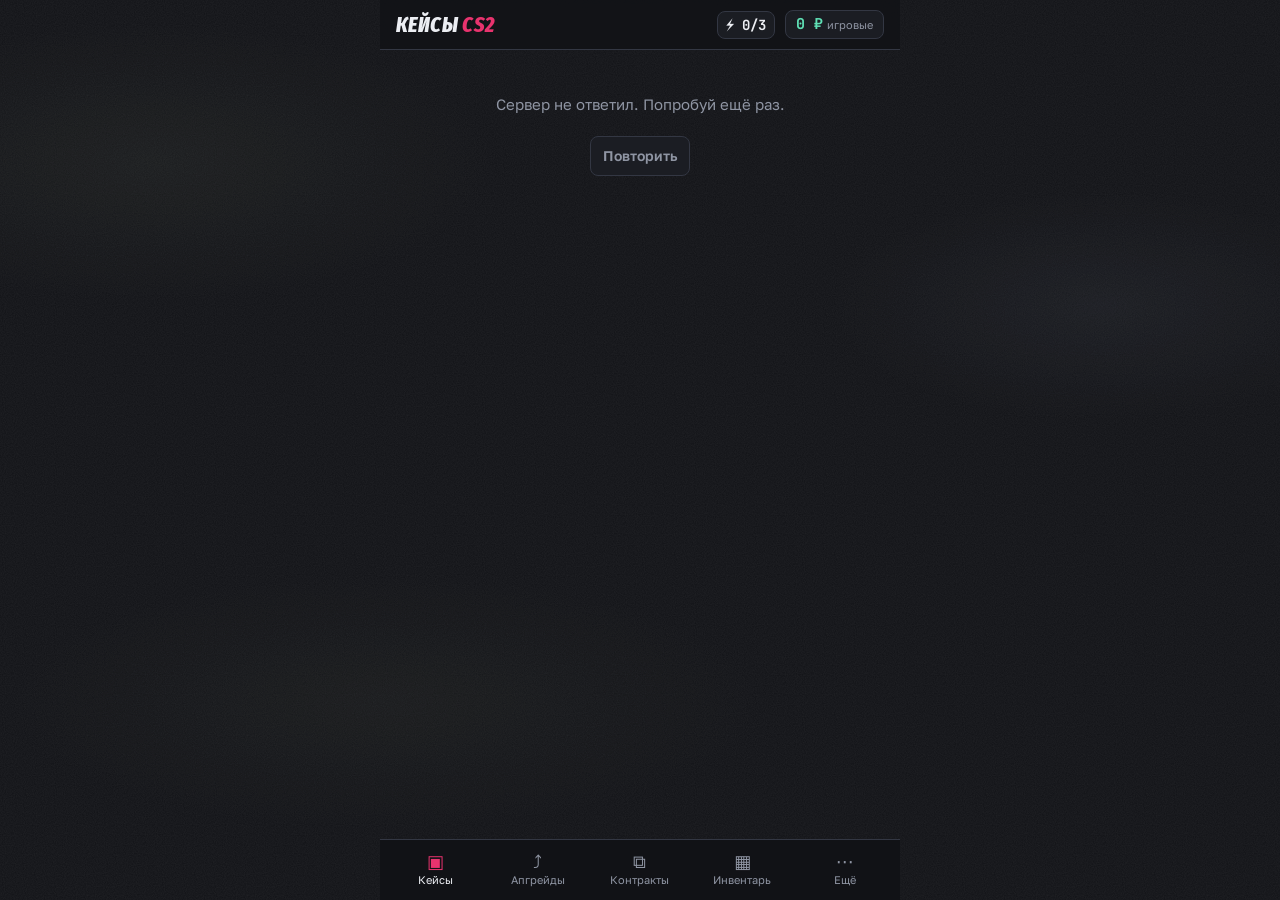
==== commit 8d6bba97: "Свои кейсы, контракты любой редкости, удача до ×10, быстрая продажа, баннеры и новое меню - 18 своих" ====
--- a/webapp/index.html
+++ b/webapp/index.html
@@ -13,55 +13,88 @@
 <div id="app">
   <header class="top">
     <div class="brand">КЕЙСЫ<span>CS2</span></div>
+    <button class="energy" id="energy" type="button" title="Бесплатные спины">⚡ <b id="energy-value">0/3</b></button>
     <button class="balance" id="balance" type="button" aria-label="Баланс">
       <b id="balance-value">0 ₽</b><small id="balance-label">игровые</small>
     </button>
-    <button class="energy" id="energy" type="button" title="Бесплатные спины">⚡ <b id="energy-value">0/3</b></button>
   </header>
+  <div class="live" id="live" aria-label="Последние дропы"></div>
 
   <main id="screens">
-    <!-- ИГРАТЬ -->
-    <section class="screen" id="screen-play" data-tab="play">
-      <div class="level-rail" id="level-rail" role="listbox" aria-label="Уровни крутки"></div>
-      <div class="case-rail" id="case-rail" role="listbox" aria-label="Кейсы"></div>
-      <div class="case-stage">
-        <div class="stage-pic" id="stage-pic"></div>
-        <div class="case-title">
-          <h1 id="case-name">Кейс</h1>
-          <p class="stage-sub" id="stage-sub"></p>
-          <div class="stage-links">
-            <button class="link" id="odds-btn" type="button">Шансы</button>
-            <button class="link" id="contents-btn" type="button">Что внутри</button>
-          </div>
+    <!-- КЕЙСЫ -->
+    <section class="screen" id="screen-cases" data-tab="cases">
+      <div id="case-list-view" class="screen">
+        <div class="banners" id="banners" hidden></div>
+        <div class="quick" id="quick"></div>
+        <div class="chips" id="cat-chips"></div>
+        <div id="case-groups"></div>
+      </div>
+      <div id="case-view" class="screen" hidden></div>
+    </section>
+
+    <!-- АПГРЕЙДЫ -->
+    <section class="screen" id="screen-upgrade" data-tab="upgrade" hidden>
+      <div class="up-board">
+        <div class="up-slot" id="up-stake">
+          <small>Ставка</small><div class="up-items" id="up-stake-items"><span class="plus">+</span></div><b id="up-stake-sum">0 ₽</b>
+        </div>
+        <div class="up-dial">
+          <svg viewBox="0 0 120 120" aria-hidden="true">
+            <circle cx="60" cy="60" r="50" class="dial-track"/>
+            <circle cx="60" cy="60" r="50" class="dial-arc" id="up-arc" pathLength="1000" stroke-dasharray="0 1000"/>
+            <g id="up-needle"><line x1="100" y1="60" x2="118" y2="60"/></g>
+          </svg>
+          <div class="dial-val"><b id="up-chance">0%</b><small>шанс</small></div>
+        </div>
+        <div class="up-slot" id="up-target">
+          <small>Цель</small><div class="up-items" id="up-target-items"><span class="plus">?</span></div><b id="up-target-sum">—</b>
         </div>
       </div>
-      <div class="odds" id="odds" aria-label="Шансы ступеней"></div>
-      <p class="pity" id="pity"></p>
-      <div class="spin-controls">
-        <div class="mult" role="radiogroup" aria-label="Сколько кейсов" id="mult"></div>
-        <button class="btn-spin" id="spin-btn" type="button"><span>КРУТИТЬ</span><em id="spin-price">0 ₽</em></button>
-        <div class="alt-spins">
-          <button class="btn-free" id="free-btn" type="button" hidden>Бесплатно · <b id="free-count">0</b></button>
-          <button class="btn-free" id="attempt-btn" type="button" hidden>Попытка ⭐ · <b id="attempt-count">0</b></button>
+      <p class="formula" id="up-formula"></p>
+      <button class="btn-spin small" id="up-go" type="button" disabled><span>АПГРЕЙД</span></button>
+      <div class="seg small" id="up-seg">
+        <button type="button" data-side="stake" class="on">1. Ставка</button>
+        <button type="button" data-side="target">2. Цель</button>
+      </div>
+      <div id="up-stake-pane" class="sub">
+        <div class="coin-row">
+          <label for="up-coins" class="lead">Монеты</label>
+          <input class="field" id="up-coins" type="number" min="0" step="any" inputmode="decimal" placeholder="0">
+          <button type="button" class="mini" id="up-coins-max">Всё</button>
         </div>
-        <p class="timer" id="spin-note"></p>
+        <div class="grid small" id="up-inv"></div>
       </div>
-      <div class="day-cards">
-        <button class="day-card" id="wheel-card" type="button"><span class="dc-ico">◎</span><span class="dc-t">Колесо</span><span class="dc-s" id="wheel-status"></span></button>
-        <button class="day-card" id="tasks-card" type="button"><span class="dc-ico">✓</span><span class="dc-t">Задания</span><span class="dc-s" id="tasks-status"></span></button>
-        <button class="day-card" id="raffle-card" type="button"><span class="dc-ico">✦</span><span class="dc-t">Розыгрыш</span><span class="dc-s" id="raffle-status"></span></button>
+      <div id="up-target-pane" class="sub" hidden>
+        <div class="mult up-mults" id="up-mults"></div>
+        <div class="grid small" id="up-targets"></div>
       </div>
-      <h2 class="h-sub">Лента дропов</h2>
-      <div class="feed" id="feed"></div>
+      <p class="note" id="up-note"></p>
     </section>
 
-    <!-- КОЛЛЕКЦИЯ -->
-    <section class="screen" id="screen-collection" data-tab="collection" hidden>
+    <!-- КОНТРАКТЫ -->
+    <section class="screen" id="screen-contract" data-tab="contract" hidden>
+      <div class="ct-card">
+        <div class="ct-head"><b id="ct-count">0 / 10</b><small>предметов любой редкости, от 3 до 10</small><button type="button" class="mini" id="ct-clear">Очистить</button></div>
+        <div class="ct-slots" id="ct-slots"></div>
+        <div class="ct-sum" id="ct-sum"></div>
+        <button class="btn-spin small" id="ct-go" type="button" disabled><span>ПОДПИСАТЬ КОНТРАКТ</span></button>
+      </div>
+      <div class="col-tools">
+        <div class="chips" id="ct-chips"></div>
+      </div>
+      <div class="grid small" id="ct-grid"></div>
+      <p class="note" id="ct-note"></p>
+    </section>
+
+    <!-- ИНВЕНТАРЬ -->
+    <section class="screen" id="screen-inventory" data-tab="inventory" hidden>
       <div class="col-head">
         <div><small>Места</small><b id="col-slots">0 / 200</b></div>
         <div><small>Стоимость</small><b id="col-value">0 ₽</b><i id="col-week"></i></div>
+        <button class="btn-ghost" id="col-select" type="button">Выбрать</button>
       </div>
       <div class="banner" id="overflow-banner" hidden></div>
+      <div class="sell-quick" id="sell-quick"></div>
       <div class="chips" id="col-chips"></div>
       <div class="col-tools">
         <label class="search"><span class="sr">Поиск</span><input id="col-search" type="search" placeholder="Поиск: AK-47, Fade…"></label>
@@ -69,137 +102,38 @@
           <select id="col-sort">
             <option value="new">Новые</option>
             <option value="price">Дорогие</option>
+            <option value="cheap">Дешёвые</option>
             <option value="tier">Редкие</option>
             <option value="growth">Выросли</option>
           </select>
         </label>
       </div>
-      <div class="mass">
-        <button class="btn-ghost" id="sell-dupes" type="button">Продать дубли</button>
-        <button class="btn-ghost" id="sell-cheap" type="button">Продать дешевле…</button>
-      </div>
       <div class="grid" id="col-grid"></div>
-      <p class="empty" id="col-empty" hidden>Пока пусто. Нажми «Крутить» на вкладке «Играть».</p>
-    </section>
-
-    <!-- РЫНОК -->
-    <section class="screen" id="screen-market" data-tab="market" hidden>
-      <div class="seg" id="market-seg" role="tablist">
-        <button type="button" data-sub="lots" class="on">Рынок</button>
-        <button type="button" data-sub="upgrade">Улучшить</button>
-        <button type="button" data-sub="contract">5 в 1</button>
-        <button type="button" data-sub="trades">Обмены</button>
-      </div>
-
-      <div class="sub" id="sub-lots">
-        <div class="seg small" id="lots-seg">
-          <button type="button" data-view="all" class="on">Витрина</button>
-          <button type="button" data-view="mine">Мои лоты</button>
-          <button type="button" data-view="orders">Заявки</button>
-          <button type="button" data-view="deals">Сделки</button>
-        </div>
-        <div class="chips" id="lots-chips"></div>
-        <div id="lots-list" class="lots"></div>
-        <p class="note">Цена лота от 50% до 150% справочной, комиссия 10% (у VIP 5%) уходит из игры. Купленный предмет 24 часа нельзя перепродать.</p>
-      </div>
-
-      <div class="sub" id="sub-upgrade" hidden>
-        <div class="up-board">
-          <button class="up-slot" id="up-stake" type="button">
-            <small>Ставка</small><div class="up-items" id="up-stake-items"><span class="plus">+</span></div><b id="up-stake-sum">0 ₽</b>
-          </button>
-          <div class="up-dial">
-            <svg viewBox="0 0 120 120" aria-hidden="true">
-              <circle cx="60" cy="60" r="50" class="dial-track"/>
-              <circle cx="60" cy="60" r="50" class="dial-arc" id="up-arc" pathLength="1000" stroke-dasharray="0 1000"/>
-              <g id="up-needle"><line x1="100" y1="60" x2="118" y2="60"/></g>
-            </svg>
-            <div class="dial-val"><b id="up-chance">0%</b><small>шанс</small></div>
-          </div>
-          <button class="up-slot" id="up-target" type="button">
-            <small>Цель</small><div class="up-items" id="up-target-items"><span class="plus">?</span></div><b id="up-target-sum">—</b>
-          </button>
-        </div>
-        <p class="formula" id="up-formula"></p>
-        <div class="mult up-mults" id="up-mults"></div>
-        <div class="targets" id="up-targets"></div>
-        <button class="btn-spin small" id="up-go" type="button" disabled><span>УЛУЧШИТЬ</span></button>
-        <p class="note" id="up-note"></p>
-      </div>
-
-      <div class="sub" id="sub-contract" hidden>
-        <p class="lead">Положи 5 предметов одной ступени и получи 1 предмет ступенью выше из тех же кейсов.</p>
-        <div class="chips" id="ct-chips"></div>
-        <div class="ct-slots" id="ct-slots"></div>
-        <p class="formula" id="ct-info"></p>
-        <div class="grid small" id="ct-grid"></div>
-        <button class="btn-spin small" id="ct-go" type="button" disabled><span>СОБРАТЬ 5 В 1</span></button>
-      </div>
-
-      <div class="sub" id="sub-trades" hidden>
-        <button class="btn-ghost wide" id="trade-new" type="button">Предложить обмен</button>
-        <div id="trades-list" class="lots"></div>
-        <p class="note">Обмены открываются через 24 часа после первого входа. Разница в цене не больше 50%, с одним игроком не больше 3 обменов в неделю.</p>
-      </div>
-    </section>
-
-    <!-- ДРУЗЬЯ -->
-    <section class="screen" id="screen-friends" data-tab="friends" hidden>
-      <div class="seg" id="friends-seg">
-        <button type="button" data-sub="invite" class="on">Друзья</button>
-        <button type="button" data-sub="rating">Рейтинг</button>
-        <button type="button" data-sub="duels">Дуэли</button>
-      </div>
-      <div class="sub" id="sub-invite">
-        <div class="panel">
-          <h2>Позови друга</h2>
-          <p id="ref-text">Когда друг откроет 10 кейсов, ты получишь награду, а он 3 спина на старте.</p>
-          <div class="ref-steps" id="ref-steps"></div>
-          <button class="btn-spin small" id="invite-btn" type="button"><span>ПОЗВАТЬ ДРУГА</span></button>
-        </div>
-        <div id="friends-list" class="lots"></div>
-      </div>
-      <div class="sub" id="sub-rating" hidden>
-        <div class="seg small" id="board-seg">
-          <button type="button" data-board="capital" class="on">Капитал</button>
-          <button type="button" data-board="rarest">Самый дорогой</button>
-          <button type="button" data-board="level">Уровень</button>
-          <button type="button" data-board="collection">Коллекция</button>
-        </div>
-        <div class="seg small" id="scope-seg">
-          <button type="button" data-scope="friends" class="on">Друзья</button>
-          <button type="button" data-scope="global">Все</button>
-        </div>
-        <ol class="board" id="board"></ol>
-      </div>
-      <div class="sub" id="sub-duels" hidden>
-        <p class="lead">Дуэль без ставок: каждый выбирает 3 предмета, сила тройки — сумма цен со случайным множителем 0,85–1,15. Победителю монеты от игры, у проигравшего ничего не забирают.</p>
-        <button class="btn-spin small" id="duel-new" type="button"><span>НОВАЯ ДУЭЛЬ</span></button>
-        <div id="duels-list" class="lots"></div>
-      </div>
+      <p class="empty" id="col-empty" hidden>Пока пусто. Открой кейс на вкладке «Кейсы».</p>
     </section>
 
     <!-- ЕЩЁ -->
     <section class="screen" id="screen-more" data-tab="more" hidden>
-      <div class="profile-card" id="profile"></div>
-      <div class="menu-list">
-        <button type="button" data-open="shop"><span>Магазин ⭐</span><small>попытки, удача, VIP, места</small></button>
-        <button type="button" data-open="raffle"><span>Розыгрыш</span><small>билеты за задания</small></button>
-        <button type="button" data-open="fair"><span>Честная игра</span><small>проверь любой бросок</small></button>
-        <button type="button" data-open="odds"><span>Шансы</span><small>кейсы, уровни, износ</small></button>
-        <button type="button" data-open="cosmetics"><span>Рамки и значки</span><small>косметика профиля</small></button>
-        <button type="button" data-open="country"><span>Страна и валюта</span><small id="country-label"></small></button>
-        <button type="button" data-open="settings"><span>Настройки</span><small>быстрый режим, эффекты</small></button>
-        <button type="button" data-open="terms"><span>Условия</span><small>что можно и нельзя</small></button>
+      <div id="more-home" class="screen">
+        <div class="profile-card" id="profile"></div>
+        <div class="tiles-menu" id="more-menu"></div>
       </div>
+      <div id="more-page" class="screen" hidden></div>
     </section>
   </main>
 
+  <div class="selbar" id="selbar" hidden>
+    <span id="sel-info">0 шт.</span>
+    <button type="button" id="sel-ct">В контракт</button>
+    <button type="button" id="sel-up">В апгрейд</button>
+    <button type="button" class="primary" id="sel-sell">Продать</button>
+  </div>
+
   <nav class="tabs" id="tabs">
-    <button type="button" data-tab="play" class="on"><i>▶</i>Играть</button>
-    <button type="button" data-tab="collection"><i>▦</i>Коллекция</button>
-    <button type="button" data-tab="market"><i>⇅</i>Рынок</button>
-    <button type="button" data-tab="friends"><i>☺</i>Друзья</button>
+    <button type="button" data-tab="cases" class="on"><i>▣</i>Кейсы</button>
+    <button type="button" data-tab="upgrade"><i>⤴</i>Апгрейды</button>
+    <button type="button" data-tab="contract"><i>⧉</i>Контракты</button>
+    <button type="button" data-tab="inventory"><i>▦</i>Инвентарь</button>
     <button type="button" data-tab="more"><i>⋯</i>Ещё</button>
   </nav>
 
--- a/webapp/style.css
+++ b/webapp/style.css
@@ -85,31 +85,9 @@
 .h-sub { font-size: 15px; text-transform: uppercase; letter-spacing: .08em; color: var(--muted); font-weight: 600; margin-top: 6px; }
 
 /* кейсы */
-.case-rail { display: flex; gap: 8px; overflow-x: auto; scrollbar-width: none; margin: 0 -16px; padding: 2px 16px 4px; scroll-snap-type: x mandatory; }
-.case-rail::-webkit-scrollbar { display: none; }
-.case-chip {
-  flex: 0 0 auto; width: 92px; scroll-snap-align: start;
-  display: flex; flex-direction: column; align-items: center; gap: 2px;
-  padding: 6px 4px 7px; border-radius: var(--r); background: var(--surface); border: 1px solid var(--line);
-}
-.case-chip img { width: 72px; height: 54px; object-fit: contain; }
-.case-chip span { font-size: 11px; line-height: 1.15; text-align: center; color: var(--muted); min-height: 2.3em; }
-.case-chip b { font: 700 12px/1 var(--f-mono); color: var(--money); }
-.case-chip.on { border-color: var(--accent); background: color-mix(in srgb, var(--accent) 12%, var(--surface)); }
-.case-chip.on span { color: var(--fg); }
-.case-chip .free-tag { font: 700 9px/1 var(--f-body); color: var(--accent); text-transform: uppercase; letter-spacing: .06em; }
-
-.case-stage { display: grid; grid-template-columns: 132px 1fr; align-items: center; gap: 12px; }
-.stage-pic img { width: 132px; height: 99px; object-fit: contain; filter: drop-shadow(0 8px 16px rgba(0,0,0,.5)); }
-.case-title { min-width: 0; display: flex; flex-direction: column; align-items: flex-start; gap: 4px; }
-.case-title h1 { font-size: 30px; line-height: .95; text-transform: uppercase; }
+
 .link { color: var(--accent); font-weight: 600; font-size: 14px; padding: 4px 0; }
 
-.odds { display: grid; grid-template-columns: repeat(5, 1fr); gap: 4px; }
-.odd { padding: 7px 2px 6px; border-radius: 8px; background: var(--surface); text-align: center; border-top: 3px solid var(--tc); }
-.odd i { display: block; font-style: normal; color: var(--tc); font-size: 13px; line-height: 1; }
-.odd b { display: block; font: 700 14px/1.2 var(--f-mono); font-variant-numeric: tabular-nums; margin-top: 3px; }
-.odd small { display: block; font-size: 10px; color: var(--muted); line-height: 1.2; }
 .pity { margin: -6px 0 0; font-size: 13px; color: var(--muted); }
 .pity b { color: var(--fg); font-family: var(--f-mono); }
 
@@ -134,20 +112,7 @@
 .timer { margin: 0; text-align: center; font-size: 13px; color: var(--muted); font-variant-numeric: tabular-nums; }
 .btn-ghost { padding: 9px 12px; border-radius: 8px; border: 1px solid var(--line); background: var(--surface); font-weight: 600; font-size: 14px; }
 
-.day-cards { display: grid; grid-template-columns: repeat(3, minmax(0, 1fr)); gap: 6px; }
-.day-card { display: flex; flex-direction: column; align-items: flex-start; gap: 2px; text-align: left; padding: 10px; border-radius: var(--r); background: var(--surface); border: 1px solid var(--line); min-width: 0; }
-.dc-ico { width: 30px; height: 30px; margin-bottom: 4px; display: grid; place-items: center; border-radius: 50%; background: var(--surface-2); font-size: 18px; color: var(--accent); }
-.dc-t { font-weight: 600; }
-.dc-s { font-size: 12px; color: var(--muted); }
-.day-card.ready .dc-s { color: var(--ok); }
-
-.feed { display: flex; flex-direction: column; gap: 6px; }
-.feed-row { display: grid; grid-template-columns: 54px 1fr auto; gap: 10px; align-items: center; padding: 6px 10px 6px 6px; border-radius: 8px; background: var(--surface); border-left: 3px solid var(--tc); }
-.feed-row img { width: 54px; height: 40px; object-fit: contain; }
-.feed-row div { min-width: 0; }
-.feed-row b { display: block; font-size: 13px; white-space: nowrap; overflow: hidden; text-overflow: ellipsis; }
-.feed-row small { font-size: 12px; color: var(--muted); }
-.feed-row em { font: 700 13px var(--f-mono); font-style: normal; color: var(--money); }
+
 
 /* предметы */
 .grid { display: grid; grid-template-columns: repeat(3, minmax(0, 1fr)); gap: 6px; }
@@ -163,7 +128,6 @@
 .tile .w { font-size: 10px; color: var(--muted); font-weight: 600; }
 .tile .n { font-size: 11px; line-height: 1.2; font-weight: 600; overflow: hidden; display: -webkit-box; -webkit-line-clamp: 2; -webkit-box-orient: vertical; min-height: 2.4em; }
 .tile .p { font: 700 12px/1 var(--f-mono); color: var(--money); }
-.tile .ico { position: absolute; top: 5px; left: 6px; font-size: 11px; color: var(--tc); }
 .tile .badges { position: absolute; top: 4px; right: 5px; display: flex; gap: 3px; font-size: 10px; }
 .tile .st { color: #ff8a3d; font-weight: 700; }
 .tile.sel { outline: 2px solid var(--fg); outline-offset: -2px; }
@@ -214,7 +178,7 @@
 .targets .tile { flex: 0 0 104px; }
 .note { margin: 0; font-size: 12px; color: var(--muted); text-align: center; }
 
-/* 5 в 1 */
+/* контракты */
 .lead { margin: 0; color: var(--muted); font-size: 14px; }
 .ct-slots { display: grid; grid-template-columns: repeat(5, 1fr); gap: 5px; }
 .ct-slot { aspect-ratio: 1; border-radius: 8px; border: 1px dashed var(--line); background: var(--surface); display: grid; place-items: center; overflow: hidden; }
@@ -228,18 +192,6 @@
 .ref-steps div { padding: 8px 4px; border-radius: 8px; background: var(--surface-2); text-align: center; }
 .ref-steps b { display: block; font: 700 18px var(--f-mono); }
 .ref-steps small { font-size: 11px; color: var(--muted); line-height: 1.2; display: block; }
-.soon { padding: 14px 16px; border-radius: 12px; border: 1px dashed var(--line); }
-.soon b { display: block; margin-bottom: 4px; }
-.soon p { margin: 0; font-size: 13px; color: var(--muted); }
-.profile { display: grid; grid-template-columns: repeat(3, 1fr); gap: 6px; }
-.profile div { padding: 10px; border-radius: 10px; background: var(--surface); }
-.profile small { display: block; font-size: 11px; color: var(--muted); }
-.profile b { font: 700 16px var(--f-mono); }
-.menu-list { display: flex; flex-direction: column; border-radius: 12px; overflow: hidden; border: 1px solid var(--line); }
-.menu-list button { display: flex; justify-content: space-between; align-items: center; gap: 10px; padding: 15px 14px; background: var(--surface); text-align: left; }
-.menu-list button + button { border-top: 1px solid var(--line); }
-.menu-list span { font-weight: 600; }
-.menu-list small { color: var(--muted); font-size: 12px; }
 
 /* нижнее меню */
 .tabs {
@@ -329,29 +281,12 @@
 body.no-fx .flash { animation: none; }
 @media (prefers-reduced-motion: reduce) { .flash, .sheet { animation: none; } }
 
-/* --- версия 1.4: уровни крутки, рынок, обмены, друзья, магазин --- */
-.level-rail { display: flex; gap: 6px; overflow-x: auto; scrollbar-width: none; margin: 0 -16px; padding: 2px 16px 2px; }
-.level-rail::-webkit-scrollbar { display: none; }
-.level-chip { flex: 0 0 auto; width: 118px; display: flex; flex-direction: column; align-items: flex-start; gap: 1px; text-align: left;
-  padding: 8px 10px; border-radius: var(--r); background: var(--surface); border: 1px solid var(--line); border-top: 3px solid var(--tc, var(--fg)); }
-.level-chip.on { border-color: var(--accent); background: color-mix(in srgb, var(--accent) 12%, var(--surface)); border-top-color: var(--tc, var(--accent)); }
-.lv-name { font: italic 800 17px/1.1 var(--f-display); text-transform: uppercase; }
-.lv-what { font-size: 11px; color: var(--muted); }
-.lv-goal { font-size: 12px; font-weight: 600; color: var(--tc, var(--fg)); }
-.level-chip b { font: 700 13px/1.2 var(--f-mono); color: var(--money); margin-top: 2px; }
+/* --- рынок, обмены, друзья, магазин --- */
 .stage-sub { margin: 0; font-size: 13px; color: var(--muted); }
-.stage-links { display: flex; gap: 14px; }
-.level-badge { width: 132px; height: 99px; border-radius: 12px; display: grid; place-content: center; text-align: center;
-  background: radial-gradient(70% 70% at 50% 40%, color-mix(in srgb, var(--tc) 45%, transparent), transparent 75%), var(--surface); border: 1px solid color-mix(in srgb, var(--tc) 60%, var(--line)); }
-.level-badge i { font-style: normal; font-size: 40px; color: var(--tc); line-height: 1; }
-.level-badge span { font: italic 800 15px var(--f-display); text-transform: uppercase; margin-top: 4px; }
-.level-badge small { font-size: 11px; color: var(--muted); }
 .alt-spins { display: flex; gap: 6px; }
 .alt-spins .btn-free { flex: 1; }
 .alt-spins:empty, .alt-spins:not(:has(button:not([hidden]))) { display: none; }
 .banner { margin: 0; padding: 10px 12px; border-radius: 10px; background: color-mix(in srgb, #f2c440 14%, var(--surface)); border: 1px solid color-mix(in srgb, #f2c440 40%, var(--line)); font-size: 13px; }
-.mass { display: flex; gap: 6px; }
-.mass .btn-ghost { flex: 1; }
 .col-head { grid-template-columns: auto 1fr; }
 .col-head i { display: block; font-style: normal; font-size: 12px; color: var(--muted); }
 .col-head i.up, .up { color: var(--ok); }
@@ -420,3 +355,90 @@
 .toast { display: flex; align-items: center; gap: 12px; }
 .toast button { padding: 6px 10px; border-radius: 7px; background: var(--accent); color: var(--accent-ink); font-weight: 700; font-size: 13px; }
 .toast[hidden] { display: none; }
+
+/* --- версия 1.5: свои кейсы, баннеры, апгрейды, контракты, быстрая продажа --- */
+.live { display: flex; gap: 4px; overflow-x: auto; scrollbar-width: none; padding: 6px 16px; border-bottom: 1px solid var(--line); background: var(--bg); }
+.live::-webkit-scrollbar { display: none; }
+.live:empty { display: none; }
+.live-cell { flex: 0 0 64px; display: flex; flex-direction: column; align-items: center; padding: 3px 2px 2px; border-radius: 6px;
+  background: linear-gradient(0deg, color-mix(in srgb, var(--tc) 30%, var(--surface)) 0%, var(--surface) 70%); border-bottom: 2px solid var(--tc); }
+.live-cell img { width: 56px; height: 34px; object-fit: contain; }
+.live-cell small { font: 700 9px/1.2 var(--f-mono); color: var(--money); }
+
+.banners { display: flex; gap: 8px; overflow-x: auto; scroll-snap-type: x mandatory; scrollbar-width: none; margin: 0 -16px; padding: 0 16px; }
+.banners::-webkit-scrollbar { display: none; }
+.ad { position: relative; flex: 0 0 86%; scroll-snap-align: start; display: flex; flex-direction: column; align-items: flex-start; gap: 2px; text-align: left;
+  min-height: 92px; padding: 12px 14px; border-radius: 12px; overflow: hidden;
+  background: linear-gradient(120deg, color-mix(in srgb, var(--ad) 55%, var(--surface)) 0%, var(--surface) 85%); border: 1px solid color-mix(in srgb, var(--ad) 50%, var(--line)); }
+.ad b { font: italic 800 20px/1.05 var(--f-display); text-transform: uppercase; }
+.ad small { font-size: 12px; color: var(--fg); opacity: .8; }
+.ad-label { position: absolute; top: 8px; right: 10px; font-size: 10px; color: var(--fg); opacity: .7; background: rgba(0,0,0,.25); padding: 2px 6px; border-radius: 4px; }
+.ad-go { margin-top: auto; font-size: 12px; font-weight: 700; color: var(--fg); }
+
+.quick { display: grid; grid-template-columns: repeat(auto-fit, minmax(0, 1fr)); gap: 6px; }
+.q { display: grid; grid-template-columns: auto 1fr; grid-template-rows: auto auto; column-gap: 6px; align-items: center; text-align: left;
+  padding: 8px; border-radius: 10px; background: var(--surface); border: 1px solid var(--line); min-width: 0; }
+.q i { grid-row: 1 / span 2; font-style: normal; font-size: 18px; color: var(--accent); }
+.q span { font-size: 12px; font-weight: 700; white-space: nowrap; overflow: hidden; text-overflow: ellipsis; }
+.q small { font-size: 11px; color: var(--muted); white-space: nowrap; font-variant-numeric: tabular-nums; }
+.q.ready { border-color: color-mix(in srgb, var(--ok) 50%, var(--line)); }
+.q.ready small { color: var(--ok); }
+
+.case-grid { display: grid; grid-template-columns: repeat(3, minmax(0, 1fr)); gap: 6px; margin-top: 8px; }
+.case-card { position: relative; display: flex; flex-direction: column; align-items: center; gap: 2px; padding: 8px 4px 9px; border-radius: 10px; min-width: 0;
+  background: radial-gradient(80% 60% at 50% 35%, color-mix(in srgb, var(--tc) 28%, transparent), transparent 75%), var(--surface);
+  border: 1px solid color-mix(in srgb, var(--tc) 35%, var(--line)); border-bottom: 3px solid var(--tc); }
+.case-card img { width: 100%; aspect-ratio: 4 / 3; object-fit: contain; filter: drop-shadow(0 6px 10px rgba(0,0,0,.5)); }
+.case-card .cn { font: italic 800 14px/1.05 var(--f-display); text-transform: uppercase; text-align: center; min-height: 2.1em; display: flex; align-items: center; }
+.case-card b { font: 700 12px/1 var(--f-mono); color: var(--money); }
+.tag { position: absolute; top: 5px; left: 5px; z-index: 1; font: 700 9px/1 var(--f-body); text-transform: uppercase; letter-spacing: .04em; padding: 3px 5px; border-radius: 4px; }
+.tag.free { background: var(--accent); color: var(--accent-ink); }
+.tag.luck { left: auto; right: 5px; background: var(--ok); color: #0b2a1a; }
+
+.back { align-self: flex-start; color: var(--muted); font-weight: 600; font-size: 14px; padding: 2px 0; }
+.case-hero { display: grid; grid-template-columns: 140px 1fr; gap: 12px; align-items: center; padding: 10px; border-radius: 12px;
+  background: radial-gradient(60% 80% at 20% 50%, color-mix(in srgb, var(--tc) 30%, transparent), transparent 75%), var(--surface); border: 1px solid var(--line); }
+.case-hero img { width: 140px; height: 105px; object-fit: contain; filter: drop-shadow(0 8px 16px rgba(0,0,0,.5)); }
+.case-hero h1 { font-size: 28px; line-height: .95; text-transform: uppercase; }
+.tile .chance { position: absolute; top: 4px; left: 5px; font: 700 10px/1 var(--f-mono); color: var(--tc); background: rgba(0,0,0,.35); padding: 2px 4px; border-radius: 4px; }
+.alt-spins .btn-free:disabled { opacity: .45; }
+
+.coin-row { display: grid; grid-template-columns: auto 1fr auto; gap: 8px; align-items: center; }
+.coin-row .field { height: 36px; }
+
+.ct-card { display: flex; flex-direction: column; gap: 10px; padding: 12px; border-radius: 12px; background: var(--surface); border: 1px solid var(--line); }
+.ct-head { display: grid; grid-template-columns: auto 1fr auto; gap: 8px; align-items: baseline; }
+.ct-head b { font: 700 18px var(--f-mono); }
+.ct-head small { font-size: 12px; color: var(--muted); }
+.ct-slots { grid-template-columns: repeat(5, 1fr); }
+.ct-slot.full { border: 1px solid var(--tc); background: color-mix(in srgb, var(--tc) 14%, var(--bg)); }
+.ct-slot.need { border-color: color-mix(in srgb, var(--accent) 60%, var(--line)); }
+.ct-sum .stats div { background: var(--bg); }
+.ct-sum .banner { margin-top: 6px; }
+
+.sell-quick { display: flex; gap: 6px; overflow-x: auto; scrollbar-width: none; margin: 0 -16px; padding: 0 16px; align-items: stretch; }
+.sell-quick::-webkit-scrollbar { display: none; }
+.sq-label { flex: 0 0 auto; writing-mode: vertical-rl; transform: rotate(180deg); font-size: 10px; color: var(--muted); text-transform: uppercase; letter-spacing: .08em; text-align: center; }
+.sq { flex: 0 0 auto; display: flex; flex-direction: column; align-items: flex-start; gap: 2px; padding: 8px 12px; border-radius: 10px; text-align: left;
+  background: var(--surface); border: 1px solid var(--line); border-left: 3px solid var(--tc, var(--accent)); }
+.sq b { font-size: 13px; white-space: nowrap; }
+.sq small { font: 600 11px var(--f-mono); color: var(--money); white-space: nowrap; }
+.sq.all { background: color-mix(in srgb, var(--accent) 14%, var(--surface)); border-color: var(--accent); }
+
+.selbar { position: fixed; left: 0; right: 0; bottom: calc(var(--tab-h) + env(safe-area-inset-bottom, 0px)); z-index: 6; max-width: 520px; margin: 0 auto;
+  display: grid; grid-template-columns: 1fr auto auto auto; gap: 6px; align-items: center; padding: 8px 12px; background: var(--surface-2); border-top: 1px solid var(--line); }
+.selbar span b { display: block; font-size: 14px; }
+.selbar span small { font: 700 12px var(--f-mono); color: var(--money); }
+.selbar button { height: 38px; padding: 0 10px; border-radius: 8px; background: var(--surface); font-weight: 600; font-size: 13px; }
+.selbar button.primary { background: var(--accent); color: var(--accent-ink); }
+.selbar button:disabled { opacity: .4; }
+
+.tiles-menu { display: grid; grid-template-columns: repeat(3, minmax(0, 1fr)); gap: 6px; }
+.tiles-menu button { display: flex; flex-direction: column; align-items: flex-start; gap: 1px; padding: 10px; border-radius: 10px; background: var(--surface); border: 1px solid var(--line); text-align: left; min-width: 0; }
+.tiles-menu i { font-style: normal; font-size: 18px; color: var(--accent); line-height: 1.2; }
+.tiles-menu b { font-size: 13px; }
+.tiles-menu small { font-size: 10px; color: var(--muted); line-height: 1.2; }
+.pg-title { font-size: 28px; text-transform: uppercase; }
+.case-view-gap { height: 4px; }
+.col-head { grid-template-columns: auto auto 1fr; }
+.quick:has(> :nth-child(4)) { grid-template-columns: 1fr 1fr; }
